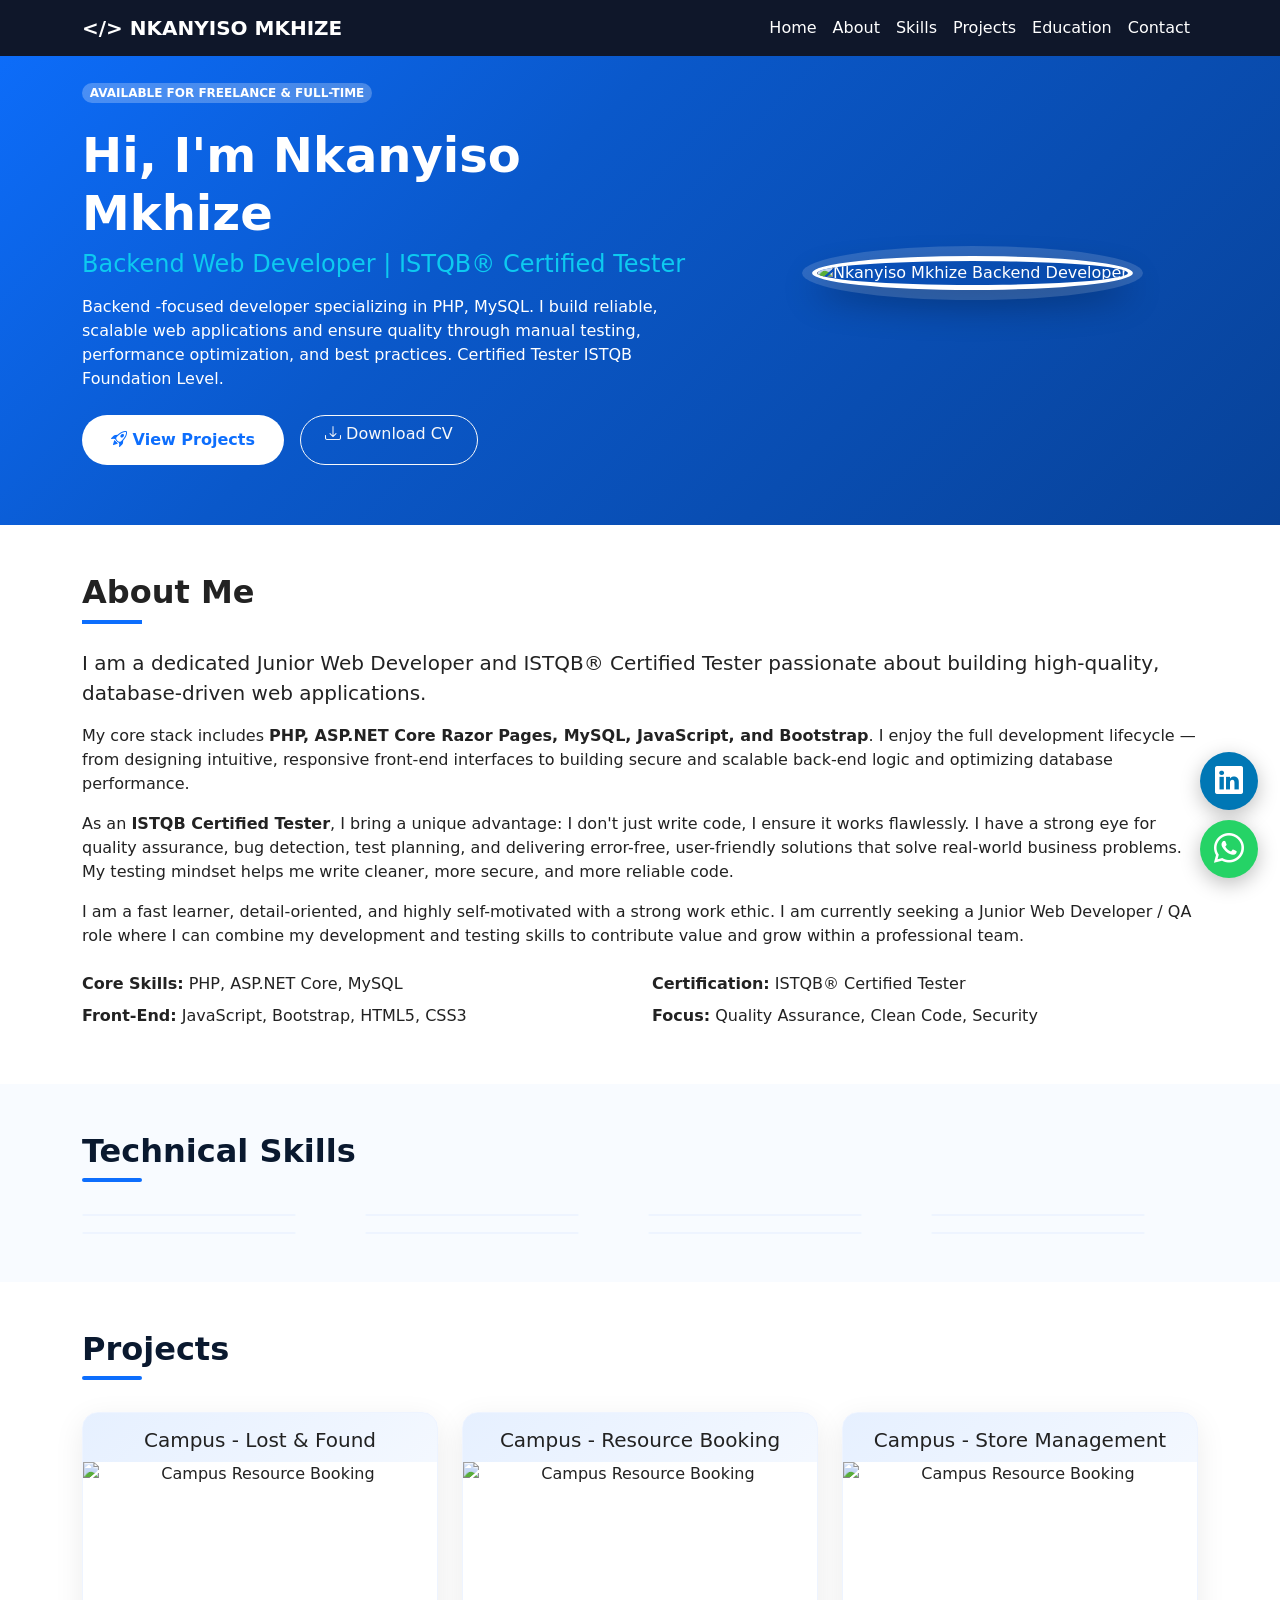
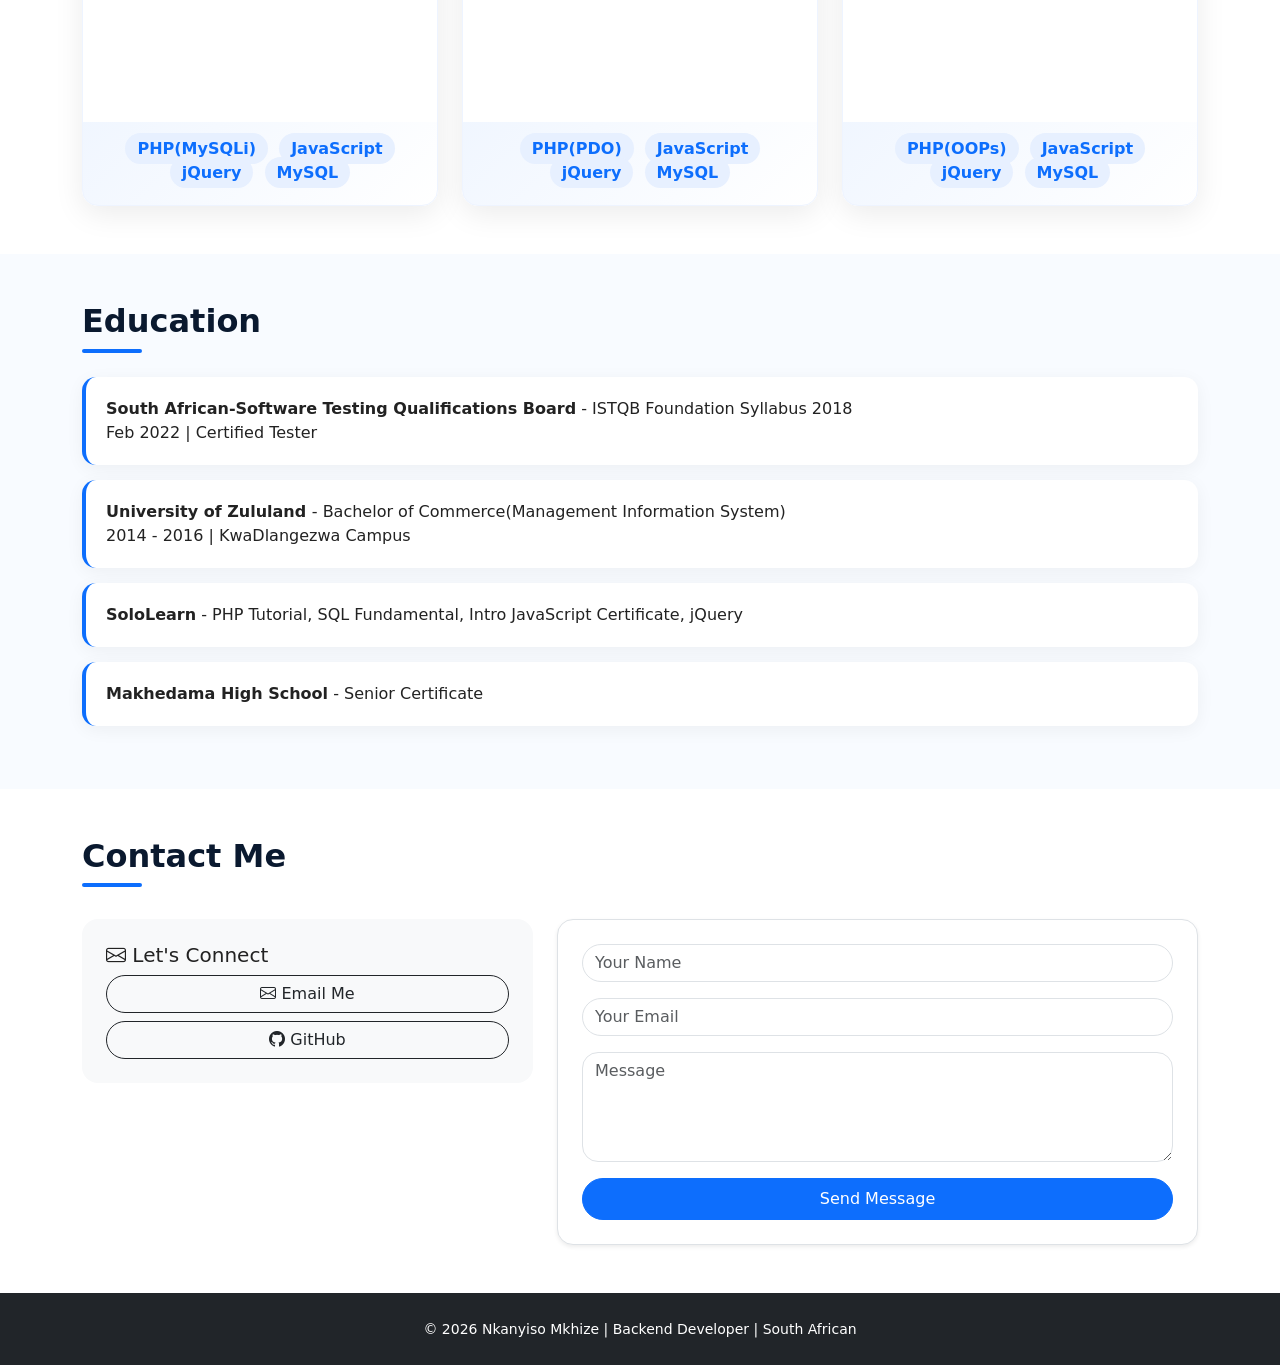
==== index.html @ 75a5d4d2 "Update index.html" ====
<!DOCTYPE html>
<html lang="en">
<head>
  <meta charset="UTF-8">
  <meta name="viewport" content="width=device-width, initial-scale=1.0">
  <meta name="description" content="Nkanyiso Mkhize - Backend Developer PHP, MySQL, ASP.NET Core & ISTQB Certified Tester based in South Africa. I build secure, tested web apps.">
  <link href="https://cdn.jsdelivr.net/npm/bootstrap@5.3.3/dist/css/bootstrap.min.css" rel="stylesheet">
  <link rel="stylesheet" href="https://cdn.jsdelivr.net/npm/bootstrap-icons@1.11.3/font/bootstrap-icons.css">
  <link href="assets/css/style_index.css" rel="stylesheet">
</head>
<body>
	<!-- Google tag (gtag.js) --> <script async src="https://www.googletagmanager.com/gtag/js?id=G-KK8BMJY1P8"></script> <script> window.dataLayer = window.dataLayer || []; function gtag(){dataLayer.push(arguments);} gtag('js', new Date()); gtag('config', 'G-KK8BMJY1P8'); </script>

<nav class="navbar navbar-expand-lg navbar-dark fixed-top" style="background:#0f172a;">
  <div class="container">
    <a class="navbar-brand fw-bold" href="#">&lt;/&gt; NKANYISO MKHIZE</a>
   
    <!-- THIS BUTTON WAS MISSING -->
    <button class="navbar-toggler" type="button" data-bs-toggle="collapse" data-bs-target="#navbarNav">
      <span class="navbar-toggler-icon"></span>
    </button>

    <div class="collapse navbar-collapse" id="navbarNav">
      <ul class="navbar-nav ms-auto">
        <li class="nav-item"><a class="nav-link text-white" href="#">Home</a></li>
        <li class="nav-item"><a class="nav-link text-white" href="#about">About</a></li>
        <li class="nav-item"><a class="nav-link text-white" href="#skills">Skills</a></li>
        <li class="nav-item"><a class="nav-link text-white" href="#projects">Projects</a></li>
        <li class="nav-item"><a class="nav-link text-white" href="#education">Education</a></li>
        <li class="nav-item"><a class="nav-link text-white" href="#contact">Contact</a></li>
      </ul>
    </div>
  </div>
</nav>

<section class="hero">
  <div class="container">
    <div class="row align-items-center">
      <div class="col-lg-7">
        <span class="badge bg-white bg-opacity-25 rounded-pill mb-3">  AVAILABLE FOR FREELANCE & FULL-TIME</span>
        <h1 class="fw-bold display-5 mt-2">Hi, I'm Nkanyiso Mkhize</h1>
        <h4 class="text-info fw-light">Backend Web Developer | ISTQB® Certified Tester</h4>
        	<p class="mt-3">
		Backend -focused developer specializing in PHP, MySQL. I build reliable, scalable web applications and ensure quality through manual testing, 
		performance optimization, and best practices. Certified Tester ISTQB Foundation Level.
		</p>
        <div class="mt-4 d-flex gap-3">
          <a href="#projects" class="btn btn-white"><i class="bi bi-rocket-takeoff"></i> View Projects</a>
          <a href="assets/uploads/Curriculum Vitae of Mkhize Nkanyiso.pdf" target="_blank" class="btn btn-outline-light rounded-pill px-4" download>
		  <i class="bi bi-download"></i> Download CV</a>
        </div>
      </div>
      <div class="col-lg-5 text-center mt-5 mt-lg-0">
        <img src="assets/image/Nkanyiso_M.png" class="hero-img" alt="Nkanyiso Mkhize Backend Developer">
      </div>
    </div>
  </div>
</section>

<section id="about" class="py-5 bg-white">
  <div class="container">
    <h2 class="fw-bold">About Me</h2>
    <div class="blue-line mb-4" style="width:60px; height:4px; background:#0d6efd;"></div>

    <p class="lead">
      I am a dedicated Junior Web Developer and ISTQB® Certified Tester passionate about building high-quality, database-driven web applications.
    </p>

    <p>
      My core stack includes <strong>PHP, ASP.NET Core Razor Pages, MySQL, JavaScript, and Bootstrap</strong>.
      I enjoy the full development lifecycle — from designing intuitive, responsive front-end interfaces to building
      secure and scalable back-end logic and optimizing database performance.
    </p>

    <p>
      As an <strong>ISTQB Certified Tester</strong>, I bring a unique advantage: I don't just write code, I ensure it works flawlessly.
      I have a strong eye for quality assurance, bug detection, test planning, and delivering error-free, user-friendly solutions
      that solve real-world business problems. My testing mindset helps me write cleaner, more secure, and more reliable code.
    </p>

    <p>
      I am a fast learner, detail-oriented, and highly self-motivated with a strong work ethic. I am currently seeking a
      Junior Web Developer / QA role where I can combine my development and testing skills to contribute value and grow
      within a professional team.
    </p>

    <div class="row mt-4">
      <div class="col-md-6 mb-2"><strong>Core Skills:</strong> PHP, ASP.NET Core, MySQL</div>
      <div class="col-md-6 mb-2"><strong>Certification:</strong> ISTQB® Certified Tester</div>
      <div class="col-md-6 mb-2"><strong>Front-End:</strong> JavaScript, Bootstrap, HTML5, CSS3</div>
      <div class="col-md-6 mb-2"><strong>Focus:</strong> Quality Assurance, Clean Code, Security</div>
    </div>
  </div>
</section>

<section id="skills" class="py-5">
	<div class="container">
		<h3 class="section-title">Technical Skills</h3>
			<div class="row g-3 mt-3">

				<div class="col-6 col-md-3">
					<div class="skill-card">
						<img src="assets/image/skills_set_1.jpg" alt="">
					</div>
				</div>
				<div class="col-6 col-md-3">
					<div class="skill-card">
						<img src="assets/image/skills_set_2.jpg" alt="">
					</div>
				</div>
				<div class="col-6 col-md-3">
					<div class="skill-card">
						<img src="assets/image/skills_set_3.jpg" alt="">
					</div>
				</div>
				<div class="col-6 col-md-3">
					<div class="skill-card">
						<img src="assets/image/skills_set_4.jpg" alt="">
					</div>
				</div>
				<div class="col-6 col-md-3">
					<div class="skill-card">
						<img src="assets/image/skills_set_5.jpg" alt="">
					</div>
				</div>
				<div class="col-6 col-md-3">
					<div class="skill-card">
						<img src="assets/image/skills_set_6.jpg" alt="">
					</div>
				</div>
				<div class="col-6 col-md-3">
					<div class="skill-card">
						<img src="assets/image/skills_set_7.jpg" alt="">
					</div>
				</div>
				<div class="col-6 col-md-3">
					<div class="skill-card">
						<img src="assets/image/skills_set_8.jpg" alt="">
					</div>
				</div>
			</div>
	</div>
</section>

<section id="projects" class="py-5 bg-white">
<div class="container">
	<h3 class="section-title">Projects</h3>

	<div class="row g-4 mt-2">

	<div class="col-md-4">
	  <div class="project-card">
		<h5>Campus - Lost & Found</h5>
		<div class="flip-box">
		  <div class="flip-inner">
			<div class="flip-front">
			  <img src="assets/uploads/lost_found.png" alt="Campus Resource Booking" class="project-img">
			</div>
			<div class="flip-back">
			  <p class="small mb-3">Secure system to manage lost ID Cards, Certificates & Drivers License. Features: Report L&F, Collect verification </p>
			  <div class="d-flex gap-2">
				<a href="https://lostandfound.byethost4.com/" target="_blank" class="btn btn-light btn-sm">Live Demo</a>
				<a href="https://github.com/nkanyisom20/lostandfound" target="_blank" class="btn btn-outline-light btn-sm">GitHub</a>
			  </div>
			</div>
		  </div>
		</div>
		<span class="badge-tech">PHP(MySQLi)</span>
		<span class="badge-tech">JavaScript</span>
		<span class="badge-tech">jQuery</span>
		<span class="badge-tech">MySQL</span>
	  </div>
	</div>

	<div class="col-md-4">
	  <div class="project-card">
		<h5>Campus - Resource Booking</h5>
		<div class="flip-box">
		  <div class="flip-inner">
			<div class="flip-front">
			  <img src="assets/uploads/int_com_res_book.png" alt="Campus Resource Booking" class="project-img">
			</div>
			<div class="flip-back">
			  <p class="small mb-3">Rooms, Equipment, Sports Grounds - Availability check + Booking approval</p>
			  <div class="d-flex gap-2">
				<a href="https://booksystem.byethost11.com/" target="_blank" class="btn btn-light btn-sm">Live Demo</a>
				<a href="https://github.com/nkanyisom20/internal_resources_booking" target="_blank" class="btn btn-outline-light btn-sm">GitHub</a>
			  </div>
			</div>
		  </div>
		</div>
		<span class="badge-tech">PHP(PDO)</span>
		<span class="badge-tech">JavaScript</span>
		<span class="badge-tech">jQuery</span>
		<span class="badge-tech">MySQL</span>
	  </div>
	</div>
	
	<div class="col-md-4">
	  <div class="project-card">
		<h5>Campus - Store Management</h5>
		<div class="flip-box">
		  <div class="flip-inner">
			<div class="flip-front">
			  <img src="assets/uploads/store_management.png" alt="Campus Resource Booking" class="project-img">
			</div>
			<div class="flip-back">
			  <p class="small mb-3">Inventory tracking: Stock-in, Stock-out, Low stock alerts, Supplier management.</p>
			  <div class="d-flex gap-2">
				<a href="http://storemanagement.byethost7.com/" target="_blank" class="btn btn-light btn-sm">Live Demo</a>
				<a href="https://github.com/nkanyisom20/store_management" target="_blank" class="btn btn-outline-light btn-sm">GitHub</a>
			  </div>
			</div>
		  </div>
		</div>
		<span class="badge-tech">PHP(OOPs)</span>
		<span class="badge-tech">JavaScript</span>
		<span class="badge-tech">jQuery</span>
		<span class="badge-tech">MySQL</span>
	  </div>
	</div>
	
</div>
</div>
</section>

<section id="education" class="py-5">
	<div class="container">
		<h3 class="section-title">Education</h3>
		<div class="mt-4 col-lg-12">
			<div class="timeline-card">
				<strong>South African-Software Testing Qualifications Board</strong> - ISTQB Foundation Syllabus 2018 <br> Feb 2022 | Certified Tester
			</div>
			<div class="timeline-card">
				<strong>University of Zululand </strong> - Bachelor of Commerce(Management Information System)<br>2014 - 2016 | KwaDlangezwa Campus
			</div>
			<div class="timeline-card">
				<strong>SoloLearn</strong> - PHP Tutorial, SQL Fundamental, Intro JavaScript Certificate, jQuery
			</div>
			<div class="timeline-card">
				<strong>Makhedama High School</strong> - Senior Certificate
			</div>
		</div>
	</div>
</section>

<section id="contact" class="py-5 bg-white">
<div class="container">
	<h3 class="section-title">Contact Me</h3>
	<div class="row g-4 mt-2">

		<div class="col-md-5">
			<div class="p-4 bg-light rounded-4"><h5>
				<i class="bi bi-envelope"></i> Let's Connect</h5>
				<a href="mailto:mnkanyiso30@gmail.com" class="btn btn-outline-dark w-100 rounded-pill"><i class="bi bi-envelope"></i> Email Me</a>
				<a href="https://github.com/nkanyisom20" target="_blank" class="btn btn-outline-dark w-100 rounded-pill mt-2"><i class="bi bi-github"></i> GitHub</a>
			</div>
		</div>

		<div class="col-md-7">
			<form class="p-4 border rounded-4 shadow-sm bg-white" action="https://formsubmit.co/mnkanyiso30@gmail.com" method="POST">

				<input type="text" name="name" class="form-control rounded-pill mb-3" placeholder="Your Name">

				<input type="email" name="email" class="form-control rounded-pill mb-3" placeholder="Your Email">

				<textarea name="message" class="form-control rounded-4 mb-3" rows="4" placeholder="Message"></textarea>
				
				<!-- stops spam -->
  				<input type="hidden" name="_captcha" value="false">

  				<!-- email subject -->
  				<input type="hidden" name="_subject" value="New portfolio message from Nkanyiso.dev">

  				<!-- redirect after send - create a thanks.html page -->
				<input type="hidden" name="_next" value="https://nkanyisom20.github.io/portfolio/thanks.html">

				<button type="submit" class="btn btn-primary w-100 rounded-pill py-2">Send Message</button>
			</form>
		</div>
	</div>	
</div>
</section>

<footer class="py-4 bg-dark text-white text-center">
	<small>  © 2026 Nkanyiso Mkhize | Backend Developer | South African</small>
</footer>

<!-- FLOATING BUTTONS - EDIT YOUR LINKS HERE -->

<a href="https://www.linkedin.com/in/nkanyiso-mkhize-16a75430a/" target="_blank" class="float-btn li-float" title="My LinkedIn">
  <i class="bi bi-linkedin"></i>
</a>

<a href="https://wa.me/+27718407522?text=Hi%20Nkanyiso%20-%20I%20saw%20your%20portfolio!" target="_blank" class="float-btn wa-float" title="Chat on WhatsApp">
  <i class="bi bi-whatsapp"></i>
</a>
<script>
  document.querySelectorAll('.nav-link').forEach(link => {
    link.addEventListener('click', () => {
      const navbarCollapse = document.getElementById('navbarNav');
      const bsCollapse = new bootstrap.Collapse(navbarCollapse, {toggle: false});
      bsCollapse.hide();
    });
  });
</script>
<script src="https://cdn.jsdelivr.net/npm/bootstrap@5.3.3/dist/js/bootstrap.bundle.min.js" integrity="sha384-YvpcrYf0tY3lHB60NNkmXc5s9fDVZLESaAA55NDzOxhy9GkcIdslK1eN7N6jIeHz" crossorigin="anonymous"></script>
</body>
</html>
---- assets/css/style_index.css ----
:root{
 --blue:#0d6efd;
 --dark:#0a192f;
}
body{
 font-family:'Segoe UI',system-ui,sans-serif;background:#f8fbff;color:#222;scroll-behavior:smooth;
}

.navbar{
 background:#0a192f;
}

.hero{
 background:linear-gradient(135deg,#0d6efd 0%,#0a58ca 40%,#084298 100%);
 color:#fff;
 padding:80px 0 60px;
}

.hero-img{
 width:260px;
 height:260px;
 object-fit:cover;
 border:5px solid #fff;
 border-radius:50%;
 box-shadow:0 0 0 10px rgba(255,255,255,.15),0 15px 35px rgba(0,0,0,.3);
}

.btn-white{
 background:#fff;
 color:var(--blue);
 font-weight:700;
 border-radius:30px;
 padding:12px 28px;
}

.section-title{
 font-weight:800;
 color:var(--dark);
 position:relative;
 padding-bottom:12px;
 font-size:2rem;
}

.section-title:after{
 content:'';
 position:absolute;
 left:0;
 bottom:0;
 width:60px;
 height:4px;
 background:var(--blue);
 border-radius:2px;
}


/* Remove double card effect */
.skill-card{
  padding:0 !important; /* remove padding around picture */
  overflow:hidden;
  background:transparent !important;
  border:none !important;
  box-shadow:none !important;
}

.skill-card img{
  width:80% !important;
  height:auto !important;
  display:block;
  border-radius:14px;
  box-shadow:0 4px 18px rgba(13,110,253,.07);
  border:1px solid #eef4ff;
}

.skill-card:hover img{
  transform:translateY(-6px);
  transition:.25s;
}

.project-card{
  background: linear-gradient(135deg, #e6f0ff 0%, #ffffff 100%);
  border-radius:16px;
  box-shadow:0 8px 30px rgba(0,0,0,.08);
  padding:0 20px 20px 20px;
  border:1px solid #eef4ff;
  overflow:hidden;
  text-align:center; /* centers title and badges */
}
.flip-box{
  width:calc(100% + 40px);
  height:260px; /* a bit taller */
  margin:0 -20px 15px -20px;
  perspective:1000px;
  background:#f8f9fa;
}
.flip-inner{
  position:relative;
  width:100%;
  height:100%;
  transition:transform 0.6s;
  transform-style:preserve-3d;
}
.flip-box:hover .flip-inner{ transform:rotateY(180deg); }
.flip-front,.flip-back{
  position:absolute;
  width:100%; height:100%;
  backface-visibility:hidden;
}
.flip-front{
  background:#fff;
  display:flex;
  align-items:center;
  justify-content:center;
}
.project-img{
  width:100%;
  height:100%;
  object-fit:contain; /* NOT cut - shows full table */
  object-position:center;
}
.flip-back{
  background:#0d6efd; color:#fff;
  transform:rotateY(180deg);
  display:flex; flex-direction:column;
  align-items:center; justify-content:center;
}
.project-card h5{
  text-align:center;
  margin:15px 0 10px 0;
}

.badge-tech{
 background:#e7f0ff;
 color:var(--blue);
 font-weight:600;
 margin:3px;
 border-radius:20px;
 padding:6px 12px;
}

.timeline-card{
 background:#fff;
 border-radius:14px;
 padding:20px;
 box-shadow:0 4px 18px rgba(0,0,0,.05);
 border-left:4px solid var(--blue);margin-bottom:15px;
}

.float-btn{
 position:fixed;
 right:22px;
 width:58px;
 height:58px;
 border-radius:50%;
 text-align:center;
 line-height:58px;
 font-size:28px;
 color:#fff;
 box-shadow:0 6px 20px rgba(0,0,0,.25);
 z-index:999;
 text-decoration:none;transition:.2s;
 }

.float-btn:hover{
 transform:scale(1.1);
 color:#fff;
 }

.wa-float{
 bottom:22px;
 background:#25D366;
 animation:pulse 2s infinite;font-size:30px;
 }

.li-float{
 bottom:90px;
 background:#0077B5;
 }

@keyframes pulse{
 0%{transform:scale(1)}50%{transform:scale(1.1)}100%{transform:scale(1)}
 }
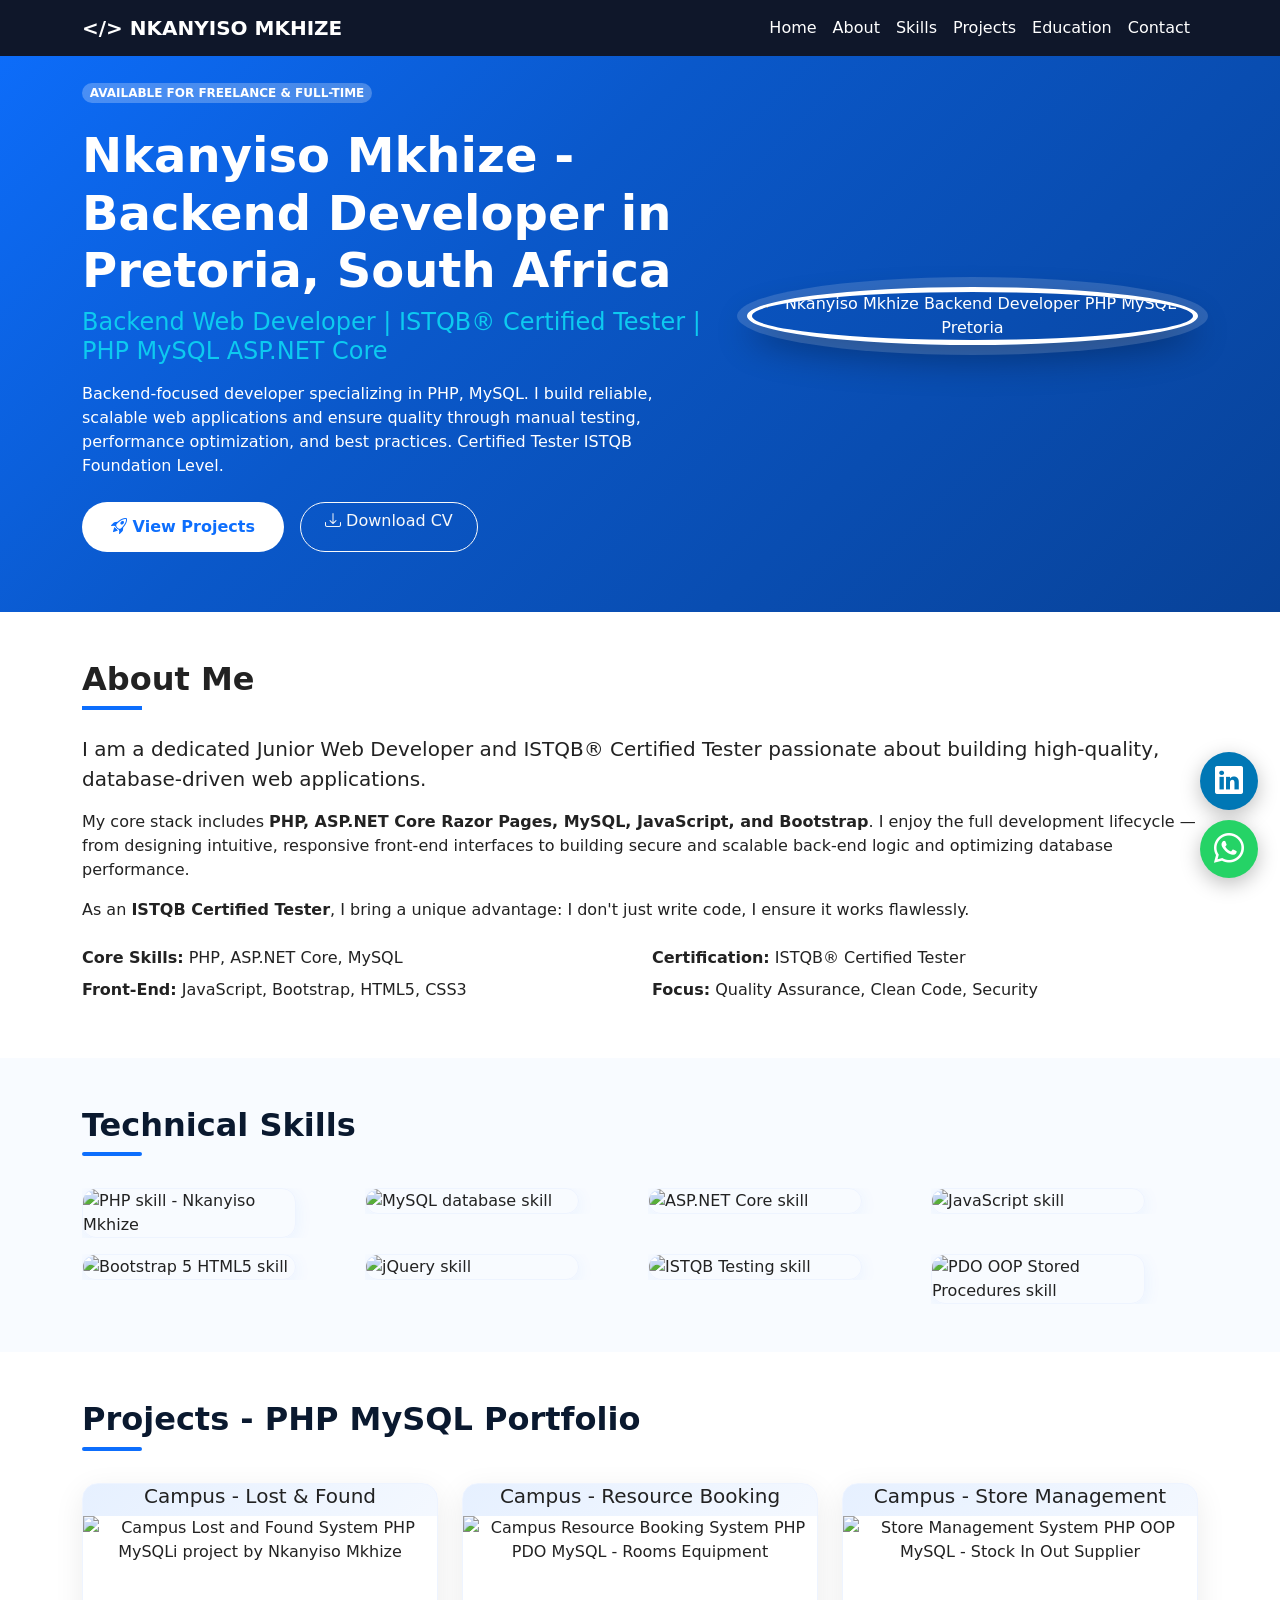
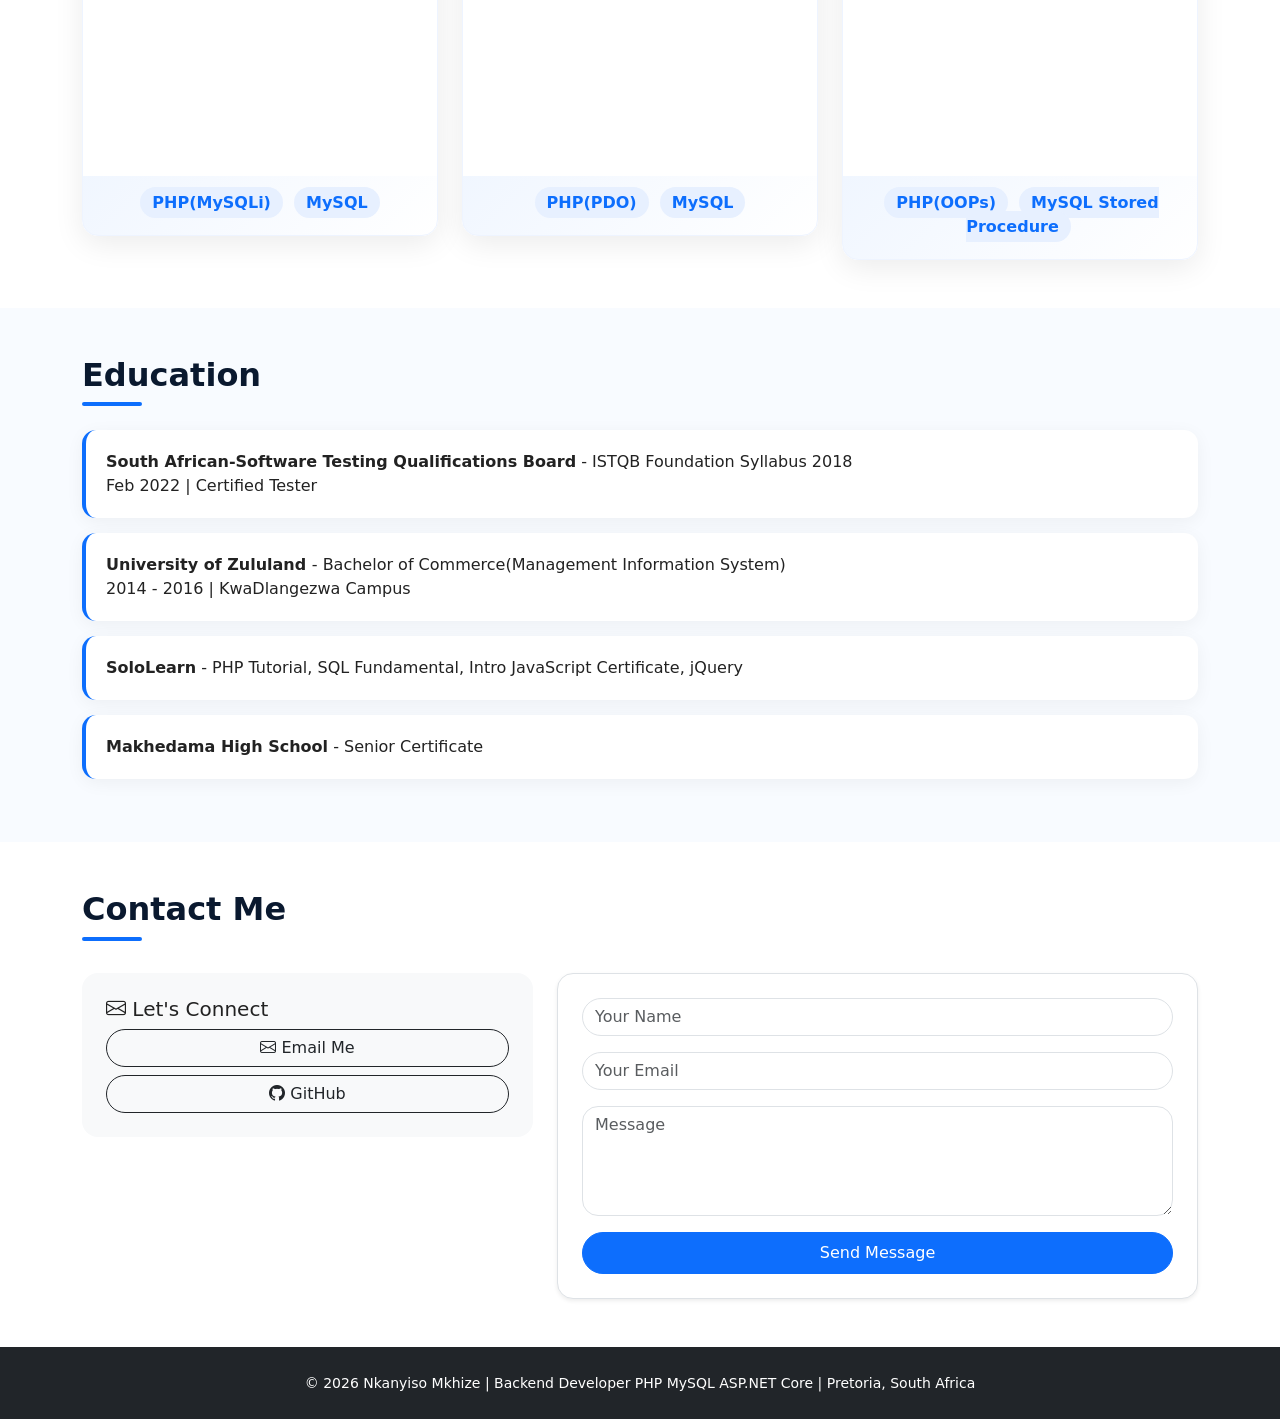
==== commit 45b4ca21: "Update index.html" ====
--- a/index.html
+++ b/index.html
@@ -3,23 +3,50 @@
 <head>
   <meta charset="UTF-8">
   <meta name="viewport" content="width=device-width, initial-scale=1.0">
-  <meta name="description" content="Nkanyiso Mkhize - Backend Developer PHP, MySQL, ASP.NET Core & ISTQB Certified Tester based in South Africa. I build secure, tested web apps.">
+  <title>Nkanyiso Mkhize | Backend Developer PHP MySQL ASP.NET Core ISTQB Pretoria</title>
+  <meta name="description" content="Nkanyiso Mkhize - Backend Developer PHP, MySQL, ASP.NET Core & ISTQB Certified Tester in Pretoria, South Africa. I build secure, tested web apps with OOP, Stored Procedures & Bootstrap 5.">
+  <meta name="keywords" content="Nkanyiso Mkhize, Backend Developer Pretoria, PHP Developer South Africa, MySQL, ASP.NET Core, ISTQB Certified Tester">
+  <meta name="author" content="Nkanyiso Mkhize">
+  <link rel="canonical" href="https://nkanyisomkhize.com/">
+
+  <!-- Google tag (gtag.js) -->
+  <script async src="https://www.googletagmanager.com/gtag/js?id=G-KK8BMJY1P8"></script>
+  <script> window.dataLayer = window.dataLayer || []; function gtag(){dataLayer.push(arguments);} gtag('js', new Date()); gtag('config', 'G-KK8BMJY1P8'); </script>
+
+  <meta property="og:title" content="Nkanyiso Mkhize | Backend Developer PHP MySQL ASP.NET Core">
+  <meta property="og:description" content="Backend Developer & ISTQB Certified Tester. Portfolio: Shop Management System, Lost & Found, Resource Booking.">
+  <meta property="og:type" content="website">
+  <meta property="og:url" content="https://nkanyisomkhize.com/">
+  <meta property="og:image" content="https://nkanyisomkhize.com/assets/image/Nkanyiso_M.png">
+
+  <meta name="twitter:card" content="summary_large_image">
+  <meta name="twitter:title" content="Nkanyiso Mkhize | Backend Developer">
+
   <link href="https://cdn.jsdelivr.net/npm/bootstrap@5.3.3/dist/css/bootstrap.min.css" rel="stylesheet">
   <link rel="stylesheet" href="https://cdn.jsdelivr.net/npm/bootstrap-icons@1.11.3/font/bootstrap-icons.css">
   <link href="assets/css/style_index.css" rel="stylesheet">
+
+  <script type="application/ld+json">
+  {
+    "@context": "https://schema.org",
+    "@type": "Person",
+    "name": "Nkanyiso Mkhize",
+    "jobTitle": "Backend Developer",
+    "address": {"@type": "PostalAddress", "addressLocality": "Pretoria", "addressCountry": "ZA"},
+    "knowsAbout": ["PHP", "MySQL", "ASP.NET Core", "ISTQB", "Stored Procedures", "OOP", "Bootstrap 5"],
+    "url": "https://nkanyisomkhize.com/",
+    "sameAs": ["https://github.com/nkanyisom20", "https://www.linkedin.com/in/nkanyiso-mkhize-16a75430a/"]
+  }
+  </script>
 </head>
 <body>
-	<!-- Google tag (gtag.js) --> <script async src="https://www.googletagmanager.com/gtag/js?id=G-KK8BMJY1P8"></script> <script> window.dataLayer = window.dataLayer || []; function gtag(){dataLayer.push(arguments);} gtag('js', new Date()); gtag('config', 'G-KK8BMJY1P8'); </script>
 
 <nav class="navbar navbar-expand-lg navbar-dark fixed-top" style="background:#0f172a;">
   <div class="container">
     <a class="navbar-brand fw-bold" href="#">&lt;/&gt; NKANYISO MKHIZE</a>
-   
-    <!-- THIS BUTTON WAS MISSING -->
     <button class="navbar-toggler" type="button" data-bs-toggle="collapse" data-bs-target="#navbarNav">
       <span class="navbar-toggler-icon"></span>
     </button>
-
     <div class="collapse navbar-collapse" id="navbarNav">
       <ul class="navbar-nav ms-auto">
         <li class="nav-item"><a class="nav-link text-white" href="#">Home</a></li>
@@ -37,21 +64,20 @@
   <div class="container">
     <div class="row align-items-center">
       <div class="col-lg-7">
-        <span class="badge bg-white bg-opacity-25 rounded-pill mb-3">  AVAILABLE FOR FREELANCE & FULL-TIME</span>
-        <h1 class="fw-bold display-5 mt-2">Hi, I'm Nkanyiso Mkhize</h1>
-        <h4 class="text-info fw-light">Backend Web Developer | ISTQB® Certified Tester</h4>
-        	<p class="mt-3">
-		Backend -focused developer specializing in PHP, MySQL. I build reliable, scalable web applications and ensure quality through manual testing, 
-		performance optimization, and best practices. Certified Tester ISTQB Foundation Level.
-		</p>
+        <span class="badge bg-white bg-opacity-25 rounded-pill mb-3">AVAILABLE FOR FREELANCE & FULL-TIME</span>
+        <h1 class="fw-bold display-5 mt-2">Nkanyiso Mkhize - Backend Developer in Pretoria, South Africa</h1>
+        <h2 class="text-info fw-light h4">Backend Web Developer | ISTQB® Certified Tester | PHP MySQL ASP.NET Core</h2>
+        <p class="mt-3">
+          Backend-focused developer specializing in PHP, MySQL. I build reliable, scalable web applications and ensure quality through manual testing, performance optimization, and best practices. Certified Tester ISTQB Foundation Level.
+        </p>
         <div class="mt-4 d-flex gap-3">
           <a href="#projects" class="btn btn-white"><i class="bi bi-rocket-takeoff"></i> View Projects</a>
           <a href="assets/uploads/Curriculum Vitae of Mkhize Nkanyiso.pdf" target="_blank" class="btn btn-outline-light rounded-pill px-4" download>
-		  <i class="bi bi-download"></i> Download CV</a>
+          <i class="bi bi-download"></i> Download CV</a>
         </div>
       </div>
       <div class="col-lg-5 text-center mt-5 mt-lg-0">
-        <img src="assets/image/Nkanyiso_M.png" class="hero-img" alt="Nkanyiso Mkhize Backend Developer">
+        <img src="assets/image/Nkanyiso_M.png" class="hero-img" alt="Nkanyiso Mkhize Backend Developer PHP MySQL Pretoria" width="400" height="400" fetchpriority="high">
       </div>
     </div>
   </div>
@@ -61,29 +87,9 @@
   <div class="container">
     <h2 class="fw-bold">About Me</h2>
     <div class="blue-line mb-4" style="width:60px; height:4px; background:#0d6efd;"></div>
-
-    <p class="lead">
-      I am a dedicated Junior Web Developer and ISTQB® Certified Tester passionate about building high-quality, database-driven web applications.
-    </p>
-
-    <p>
-      My core stack includes <strong>PHP, ASP.NET Core Razor Pages, MySQL, JavaScript, and Bootstrap</strong>.
-      I enjoy the full development lifecycle — from designing intuitive, responsive front-end interfaces to building
-      secure and scalable back-end logic and optimizing database performance.
-    </p>
-
-    <p>
-      As an <strong>ISTQB Certified Tester</strong>, I bring a unique advantage: I don't just write code, I ensure it works flawlessly.
-      I have a strong eye for quality assurance, bug detection, test planning, and delivering error-free, user-friendly solutions
-      that solve real-world business problems. My testing mindset helps me write cleaner, more secure, and more reliable code.
-    </p>
-
-    <p>
-      I am a fast learner, detail-oriented, and highly self-motivated with a strong work ethic. I am currently seeking a
-      Junior Web Developer / QA role where I can combine my development and testing skills to contribute value and grow
-      within a professional team.
-    </p>
-
+    <p class="lead">I am a dedicated Junior Web Developer and ISTQB® Certified Tester passionate about building high-quality, database-driven web applications.</p>
+    <p>My core stack includes <strong>PHP, ASP.NET Core Razor Pages, MySQL, JavaScript, and Bootstrap</strong>. I enjoy the full development lifecycle — from designing intuitive, responsive front-end interfaces to building secure and scalable back-end logic and optimizing database performance.</p>
+    <p>As an <strong>ISTQB Certified Tester</strong>, I bring a unique advantage: I don't just write code, I ensure it works flawlessly.</p>
     <div class="row mt-4">
       <div class="col-md-6 mb-2"><strong>Core Skills:</strong> PHP, ASP.NET Core, MySQL</div>
       <div class="col-md-6 mb-2"><strong>Certification:</strong> ISTQB® Certified Tester</div>
@@ -94,207 +100,133 @@
 </section>
 
 <section id="skills" class="py-5">
-	<div class="container">
-		<h3 class="section-title">Technical Skills</h3>
-			<div class="row g-3 mt-3">
-
-				<div class="col-6 col-md-3">
-					<div class="skill-card">
-						<img src="assets/image/skills_set_1.jpg" alt="">
-					</div>
-				</div>
-				<div class="col-6 col-md-3">
-					<div class="skill-card">
-						<img src="assets/image/skills_set_2.jpg" alt="">
-					</div>
-				</div>
-				<div class="col-6 col-md-3">
-					<div class="skill-card">
-						<img src="assets/image/skills_set_3.jpg" alt="">
-					</div>
-				</div>
-				<div class="col-6 col-md-3">
-					<div class="skill-card">
-						<img src="assets/image/skills_set_4.jpg" alt="">
-					</div>
-				</div>
-				<div class="col-6 col-md-3">
-					<div class="skill-card">
-						<img src="assets/image/skills_set_5.jpg" alt="">
-					</div>
-				</div>
-				<div class="col-6 col-md-3">
-					<div class="skill-card">
-						<img src="assets/image/skills_set_6.jpg" alt="">
-					</div>
-				</div>
-				<div class="col-6 col-md-3">
-					<div class="skill-card">
-						<img src="assets/image/skills_set_7.jpg" alt="">
-					</div>
-				</div>
-				<div class="col-6 col-md-3">
-					<div class="skill-card">
-						<img src="assets/image/skills_set_8.jpg" alt="">
-					</div>
-				</div>
-			</div>
-	</div>
+  <div class="container">
+    <h2 class="section-title h3">Technical Skills</h2>
+    <div class="row g-3 mt-3">
+      <div class="col-6 col-md-3"><div class="skill-card"><img src="assets/image/skills_set_1.jpg" alt="PHP skill - Nkanyiso Mkhize" loading="lazy"></div></div>
+      <div class="col-6 col-md-3"><div class="skill-card"><img src="assets/image/skills_set_2.jpg" alt="MySQL database skill" loading="lazy"></div></div>
+      <div class="col-6 col-md-3"><div class="skill-card"><img src="assets/image/skills_set_3.jpg" alt="ASP.NET Core skill" loading="lazy"></div></div>
+      <div class="col-6 col-md-3"><div class="skill-card"><img src="assets/image/skills_set_4.jpg" alt="JavaScript skill" loading="lazy"></div></div>
+      <div class="col-6 col-md-3"><div class="skill-card"><img src="assets/image/skills_set_5.jpg" alt="Bootstrap 5 HTML5 skill" loading="lazy"></div></div>
+      <div class="col-6 col-md-3"><div class="skill-card"><img src="assets/image/skills_set_6.jpg" alt="jQuery skill" loading="lazy"></div></div>
+      <div class="col-6 col-md-3"><div class="skill-card"><img src="assets/image/skills_set_7.jpg" alt="ISTQB Testing skill" loading="lazy"></div></div>
+      <div class="col-6 col-md-3"><div class="skill-card"><img src="assets/image/skills_set_8.jpg" alt="PDO OOP Stored Procedures skill" loading="lazy"></div></div>
+    </div>
+  </div>
 </section>
 
 <section id="projects" class="py-5 bg-white">
 <div class="container">
-	<h3 class="section-title">Projects</h3>
-
-	<div class="row g-4 mt-2">
-
-	<div class="col-md-4">
-	  <div class="project-card">
-		<h5>Campus - Lost & Found</h5>
-		<div class="flip-box">
-		  <div class="flip-inner">
-			<div class="flip-front">
-			  <img src="assets/uploads/lost_found.png" alt="Campus Resource Booking" class="project-img">
-			</div>
-			<div class="flip-back">
-			  <p class="small mb-3">Secure system to manage lost ID Cards, Certificates & Drivers License. Features: Report L&F, Collect verification </p>
-			  <div class="d-flex gap-2">
-				<a href="https://lostandfound.byethost4.com/" target="_blank" class="btn btn-light btn-sm">Live Demo</a>
-				<a href="https://github.com/nkanyisom20/lostandfound" target="_blank" class="btn btn-outline-light btn-sm">GitHub</a>
-			  </div>
-			</div>
-		  </div>
-		</div>
-		<span class="badge-tech">PHP(MySQLi)</span>
-		<span class="badge-tech">JavaScript</span>
-		<span class="badge-tech">jQuery</span>
-		<span class="badge-tech">MySQL</span>
-	  </div>
-	</div>
-
-	<div class="col-md-4">
-	  <div class="project-card">
-		<h5>Campus - Resource Booking</h5>
-		<div class="flip-box">
-		  <div class="flip-inner">
-			<div class="flip-front">
-			  <img src="assets/uploads/int_com_res_book.png" alt="Campus Resource Booking" class="project-img">
-			</div>
-			<div class="flip-back">
-			  <p class="small mb-3">Rooms, Equipment, Sports Grounds - Availability check + Booking approval</p>
-			  <div class="d-flex gap-2">
-				<a href="https://booksystem.byethost11.com/" target="_blank" class="btn btn-light btn-sm">Live Demo</a>
-				<a href="https://github.com/nkanyisom20/internal_resources_booking" target="_blank" class="btn btn-outline-light btn-sm">GitHub</a>
-			  </div>
-			</div>
-		  </div>
-		</div>
-		<span class="badge-tech">PHP(PDO)</span>
-		<span class="badge-tech">JavaScript</span>
-		<span class="badge-tech">jQuery</span>
-		<span class="badge-tech">MySQL</span>
-	  </div>
-	</div>
-	
-	<div class="col-md-4">
-	  <div class="project-card">
-		<h5>Campus - Store Management</h5>
-		<div class="flip-box">
-		  <div class="flip-inner">
-			<div class="flip-front">
-			  <img src="assets/uploads/store_management.png" alt="Campus Resource Booking" class="project-img">
-			</div>
-			<div class="flip-back">
-			  <p class="small mb-3">Inventory tracking: Stock-in, Stock-out, Low stock alerts, Supplier management.</p>
-			  <div class="d-flex gap-2">
-				<a href="http://storemanagement.byethost7.com/" target="_blank" class="btn btn-light btn-sm">Live Demo</a>
-				<a href="https://github.com/nkanyisom20/store_management" target="_blank" class="btn btn-outline-light btn-sm">GitHub</a>
-			  </div>
-			</div>
-		  </div>
-		</div>
-		<span class="badge-tech">PHP(OOPs)</span>
-		<span class="badge-tech">JavaScript</span>
-		<span class="badge-tech">jQuery</span>
-		<span class="badge-tech">MySQL</span>
-	  </div>
-	</div>
-	
+  <h2 class="section-title h3">Projects - PHP MySQL Portfolio</h2>
+  <div class="row g-4 mt-2">
+    <div class="col-md-4">
+      <div class="project-card">
+        <h3 class="h5">Campus - Lost & Found</h3>
+        <div class="flip-box">
+          <div class="flip-inner">
+            <div class="flip-front">
+              <img src="assets/uploads/lost_found.png" alt="Campus Lost and Found System PHP MySQLi project by Nkanyiso Mkhize" class="project-img" loading="lazy" width="400" height="250">
+            </div>
+            <div class="flip-back">
+              <p class="small mb-3">Secure system to manage lost ID Cards, Certificates & Drivers License. Features: Report L&F, Collect verification </p>
+              <div class="d-flex gap-2">
+                <a href="https://lostandfound.byethost4.com/" target="_blank" class="btn btn-light btn-sm">Live Demo</a>
+                <a href="https://github.com/nkanyisom20/lostandfound" target="_blank" class="btn btn-outline-light btn-sm">GitHub</a>
+              </div>
+            </div>
+          </div>
+        </div>
+        <span class="badge-tech">PHP(MySQLi)</span> <span class="badge-tech">MySQL</span>
+      </div>
+    </div>
+    <div class="col-md-4">
+      <div class="project-card">
+        <h3 class="h5">Campus - Resource Booking</h3>
+        <div class="flip-box">
+          <div class="flip-inner">
+            <div class="flip-front">
+              <img src="assets/uploads/int_com_res_book.png" alt="Campus Resource Booking System PHP PDO MySQL - Rooms Equipment" class="project-img" loading="lazy" width="400" height="250">
+            </div>
+            <div class="flip-back">
+              <p class="small mb-3">Rooms, Equipment, Sports Grounds - Availability check + Booking approval</p>
+              <div class="d-flex gap-2">
+                <a href="https://booksystem.byethost11.com/" target="_blank" class="btn btn-light btn-sm">Live Demo</a>
+                <a href="https://github.com/nkanyisom20/internal_resources_booking" target="_blank" class="btn btn-outline-light btn-sm">GitHub</a>
+              </div>
+            </div>
+          </div>
+        </div>
+        <span class="badge-tech">PHP(PDO)</span> <span class="badge-tech">MySQL</span>
+      </div>
+    </div>
+    <div class="col-md-4">
+      <div class="project-card">
+        <h3 class="h5">Campus - Store Management</h3>
+        <div class="flip-box">
+          <div class="flip-inner">
+            <div class="flip-front">
+              <img src="assets/uploads/store_management.png" alt="Store Management System PHP OOP MySQL - Stock In Out Supplier" class="project-img" loading="lazy" width="400" height="250">
+            </div>
+            <div class="flip-back">
+              <p class="small mb-3">Inventory tracking: Stock-in, Stock-out, Low stock alerts, Supplier management. Built with OOP, Stored Procedures.</p>
+              <div class="d-flex gap-2">
+                <a href="http://storemanagement.byethost7.com/" target="_blank" class="btn btn-light btn-sm">Live Demo</a>
+                <a href="https://github.com/nkanyisom20/store_management" target="_blank" class="btn btn-outline-light btn-sm">GitHub</a>
+              </div>
+            </div>
+          </div>
+        </div>
+        <span class="badge-tech">PHP(OOPs)</span> <span class="badge-tech">MySQL Stored Procedure</span>
+      </div>
+    </div>
+  </div>
 </div>
-</div>
 </section>
 
 <section id="education" class="py-5">
-	<div class="container">
-		<h3 class="section-title">Education</h3>
-		<div class="mt-4 col-lg-12">
-			<div class="timeline-card">
-				<strong>South African-Software Testing Qualifications Board</strong> - ISTQB Foundation Syllabus 2018 <br> Feb 2022 | Certified Tester
-			</div>
-			<div class="timeline-card">
-				<strong>University of Zululand </strong> - Bachelor of Commerce(Management Information System)<br>2014 - 2016 | KwaDlangezwa Campus
-			</div>
-			<div class="timeline-card">
-				<strong>SoloLearn</strong> - PHP Tutorial, SQL Fundamental, Intro JavaScript Certificate, jQuery
-			</div>
-			<div class="timeline-card">
-				<strong>Makhedama High School</strong> - Senior Certificate
-			</div>
-		</div>
-	</div>
+  <div class="container">
+    <h2 class="section-title h3">Education</h2>
+    <div class="mt-4 col-lg-12">
+      <div class="timeline-card"><strong>South African-Software Testing Qualifications Board</strong> - ISTQB Foundation Syllabus 2018 <br> Feb 2022 | Certified Tester</div>
+      <div class="timeline-card"><strong>University of Zululand </strong> - Bachelor of Commerce(Management Information System)<br>2014 - 2016 | KwaDlangezwa Campus</div>
+      <div class="timeline-card"><strong>SoloLearn</strong> - PHP Tutorial, SQL Fundamental, Intro JavaScript Certificate, jQuery</div>
+      <div class="timeline-card"><strong>Makhedama High School</strong> - Senior Certificate</div>
+    </div>
+  </div>
 </section>
 
 <section id="contact" class="py-5 bg-white">
 <div class="container">
-	<h3 class="section-title">Contact Me</h3>
-	<div class="row g-4 mt-2">
-
-		<div class="col-md-5">
-			<div class="p-4 bg-light rounded-4"><h5>
-				<i class="bi bi-envelope"></i> Let's Connect</h5>
-				<a href="mailto:mnkanyiso30@gmail.com" class="btn btn-outline-dark w-100 rounded-pill"><i class="bi bi-envelope"></i> Email Me</a>
-				<a href="https://github.com/nkanyisom20" target="_blank" class="btn btn-outline-dark w-100 rounded-pill mt-2"><i class="bi bi-github"></i> GitHub</a>
-			</div>
-		</div>
-
-		<div class="col-md-7">
-			<form class="p-4 border rounded-4 shadow-sm bg-white" action="https://formsubmit.co/mnkanyiso30@gmail.com" method="POST">
-
-				<input type="text" name="name" class="form-control rounded-pill mb-3" placeholder="Your Name">
-
-				<input type="email" name="email" class="form-control rounded-pill mb-3" placeholder="Your Email">
-
-				<textarea name="message" class="form-control rounded-4 mb-3" rows="4" placeholder="Message"></textarea>
-				
-				<!-- stops spam -->
-  				<input type="hidden" name="_captcha" value="false">
-
-  				<!-- email subject -->
-  				<input type="hidden" name="_subject" value="New portfolio message from Nkanyiso.dev">
-
-  				<!-- redirect after send - create a thanks.html page -->
-				<input type="hidden" name="_next" value="https://nkanyisom20.github.io/portfolio/thanks.html">
-
-				<button type="submit" class="btn btn-primary w-100 rounded-pill py-2">Send Message</button>
-			</form>
-		</div>
-	</div>	
+  <h2 class="section-title h3">Contact Me</h2>
+  <div class="row g-4 mt-2">
+    <div class="col-md-5">
+      <div class="p-4 bg-light rounded-4"><h3 class="h5"><i class="bi bi-envelope"></i> Let's Connect</h3>
+        <a href="mailto:mnkanyiso30@gmail.com" class="btn btn-outline-dark w-100 rounded-pill"><i class="bi bi-envelope"></i> Email Me</a>
+        <a href="https://github.com/nkanyisom20" target="_blank" class="btn btn-outline-dark w-100 rounded-pill mt-2"><i class="bi bi-github"></i> GitHub</a>
+      </div>
+    </div>
+    <div class="col-md-7">
+      <form class="p-4 border rounded-4 shadow-sm bg-white" action="https://formsubmit.co/mnkanyiso30@gmail.com" method="POST">
+        <input type="text" name="name" class="form-control rounded-pill mb-3" placeholder="Your Name" required>
+        <input type="email" name="email" class="form-control rounded-pill mb-3" placeholder="Your Email" required>
+        <textarea name="message" class="form-control rounded-4 mb-3" rows="4" placeholder="Message" required></textarea>
+        <input type="hidden" name="_captcha" value="false">
+        <input type="hidden" name="_subject" value="New portfolio message from Nkanyiso.dev">
+        <input type="hidden" name="_next" value="https://nkanyisom20.github.io/portfolio/thanks.html">
+        <button type="submit" class="btn btn-primary w-100 rounded-pill py-2">Send Message</button>
+      </form>
+    </div>
+  </div>  
 </div>
 </section>
 
 <footer class="py-4 bg-dark text-white text-center">
-	<small>  © 2026 Nkanyiso Mkhize | Backend Developer | South African</small>
+  <small>© 2026 Nkanyiso Mkhize | Backend Developer PHP MySQL ASP.NET Core | Pretoria, South Africa</small>
 </footer>
 
-<!-- FLOATING BUTTONS - EDIT YOUR LINKS HERE -->
-
-<a href="https://www.linkedin.com/in/nkanyiso-mkhize-16a75430a/" target="_blank" class="float-btn li-float" title="My LinkedIn">
-  <i class="bi bi-linkedin"></i>
-</a>
-
-<a href="https://wa.me/+27718407522?text=Hi%20Nkanyiso%20-%20I%20saw%20your%20portfolio!" target="_blank" class="float-btn wa-float" title="Chat on WhatsApp">
-  <i class="bi bi-whatsapp"></i>
-</a>
+<a href="https://www.linkedin.com/in/nkanyiso-mkhize-16a75430a/" target="_blank" class="float-btn li-float" title="My LinkedIn"><i class="bi bi-linkedin"></i></a>
+<a href="https://wa.me/+27718407522?text=Hi%20Nkanyiso%20-%20I%20saw%20your%20portfolio!" target="_blank" class="float-btn wa-float" title="Chat on WhatsApp"><i class="bi bi-whatsapp"></i></a>
+
 <script>
   document.querySelectorAll('.nav-link').forEach(link => {
     link.addEventListener('click', () => {
@@ -304,6 +236,6 @@
     });
   });
 </script>
-<script src="https://cdn.jsdelivr.net/npm/bootstrap@5.3.3/dist/js/bootstrap.bundle.min.js" integrity="sha384-YvpcrYf0tY3lHB60NNkmXc5s9fDVZLESaAA55NDzOxhy9GkcIdslK1eN7N6jIeHz" crossorigin="anonymous"></script>
+<script src="https://cdn.jsdelivr.net/npm/bootstrap@5.3.3/dist/js/bootstrap.bundle.min.js"></script>
 </body>
 </html>
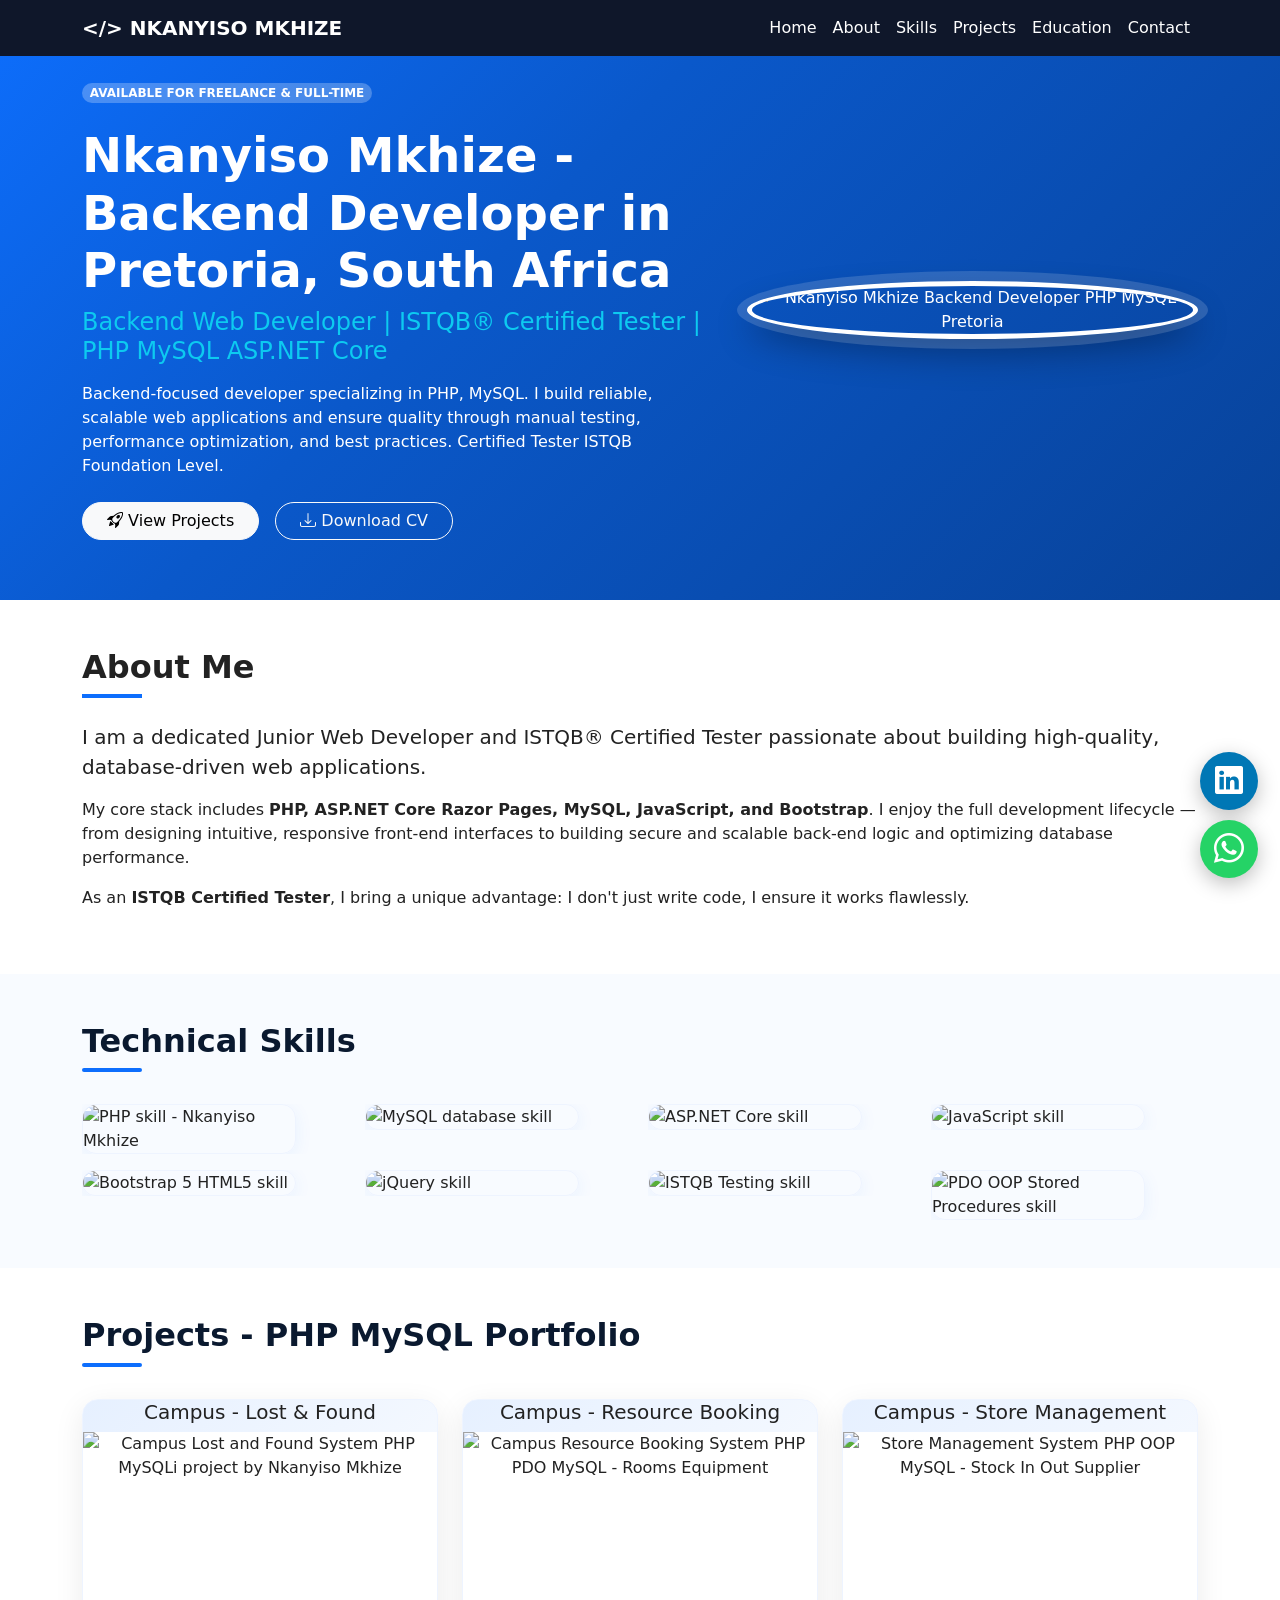
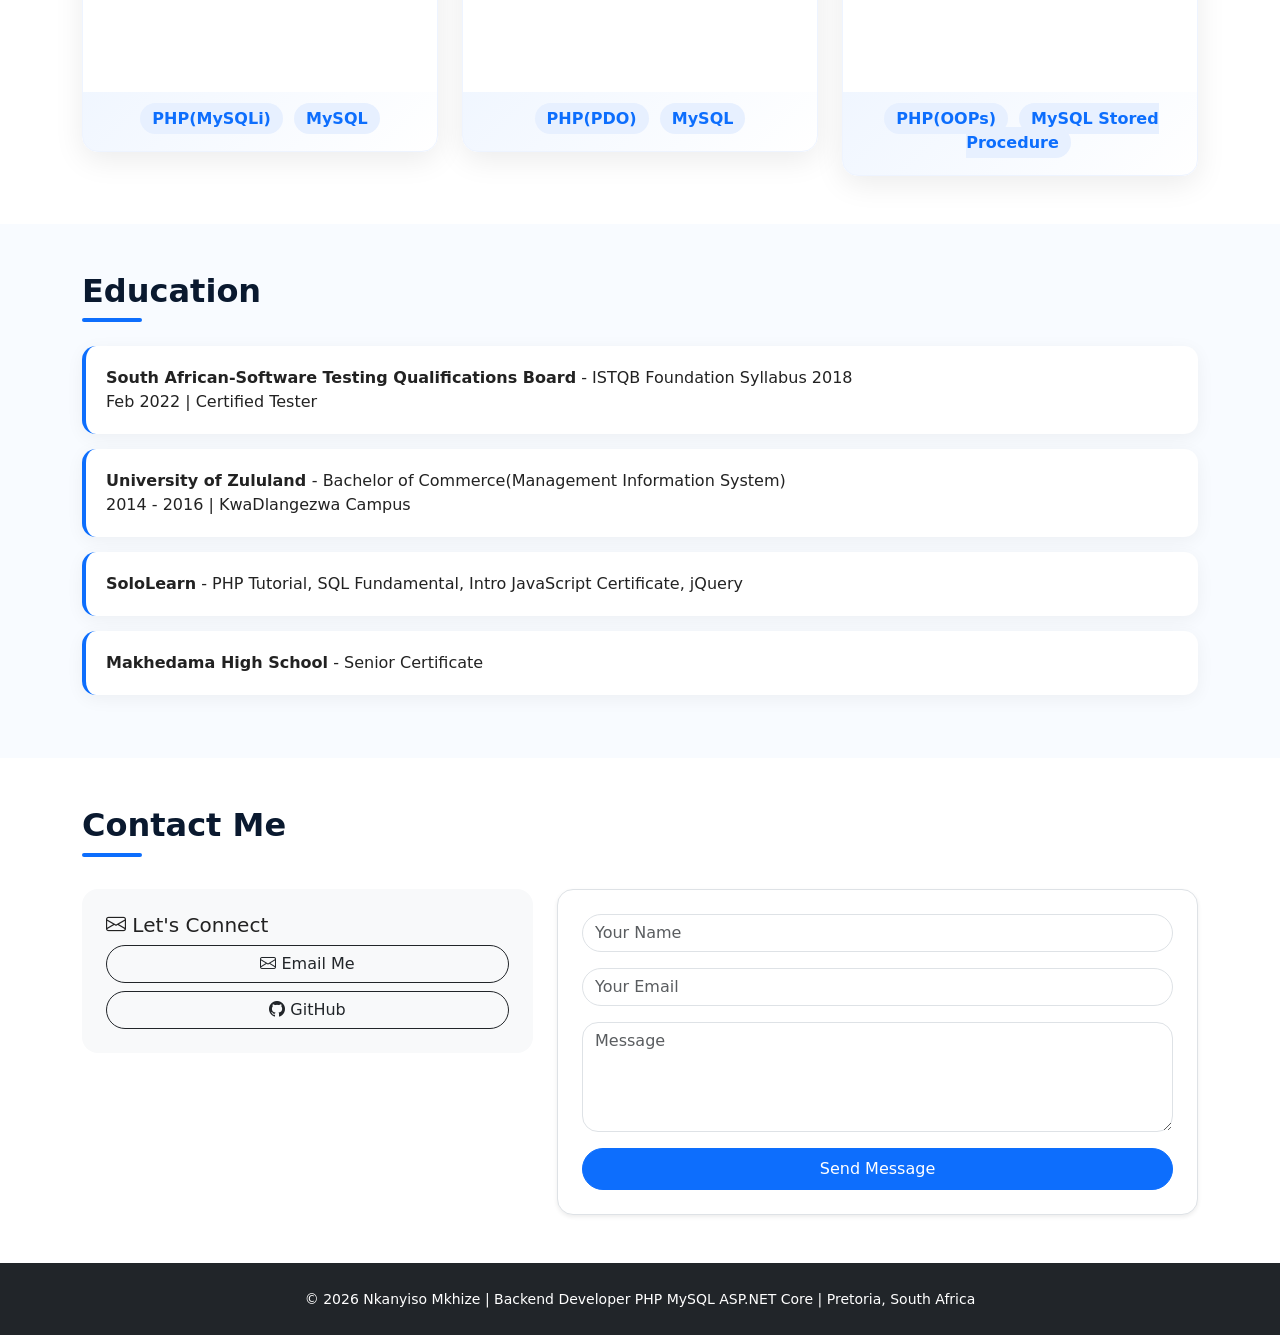
==== commit a9e918b0: "Update index.html" ====
--- a/index.html
+++ b/index.html
@@ -9,7 +9,6 @@
   <meta name="author" content="Nkanyiso Mkhize">
   <link rel="canonical" href="https://nkanyisomkhize.com/">
 
-  <!-- Google tag (gtag.js) -->
   <script async src="https://www.googletagmanager.com/gtag/js?id=G-KK8BMJY1P8"></script>
   <script> window.dataLayer = window.dataLayer || []; function gtag(){dataLayer.push(arguments);} gtag('js', new Date()); gtag('config', 'G-KK8BMJY1P8'); </script>
 
@@ -18,9 +17,7 @@
   <meta property="og:type" content="website">
   <meta property="og:url" content="https://nkanyisomkhize.com/">
   <meta property="og:image" content="https://nkanyisomkhize.com/assets/image/Nkanyiso_M.png">
-
   <meta name="twitter:card" content="summary_large_image">
-  <meta name="twitter:title" content="Nkanyiso Mkhize | Backend Developer">
 
   <link href="https://cdn.jsdelivr.net/npm/bootstrap@5.3.3/dist/css/bootstrap.min.css" rel="stylesheet">
   <link rel="stylesheet" href="https://cdn.jsdelivr.net/npm/bootstrap-icons@1.11.3/font/bootstrap-icons.css">
@@ -44,7 +41,7 @@
 <nav class="navbar navbar-expand-lg navbar-dark fixed-top" style="background:#0f172a;">
   <div class="container">
     <a class="navbar-brand fw-bold" href="#">&lt;/&gt; NKANYISO MKHIZE</a>
-    <button class="navbar-toggler" type="button" data-bs-toggle="collapse" data-bs-target="#navbarNav">
+    <button class="navbar-toggler" type="button" data-bs-toggle="collapse" data-bs-target="#navbarNav" aria-controls="navbarNav" aria-expanded="false" aria-label="Toggle navigation">
       <span class="navbar-toggler-icon"></span>
     </button>
     <div class="collapse navbar-collapse" id="navbarNav">
@@ -67,13 +64,10 @@
         <span class="badge bg-white bg-opacity-25 rounded-pill mb-3">AVAILABLE FOR FREELANCE & FULL-TIME</span>
         <h1 class="fw-bold display-5 mt-2">Nkanyiso Mkhize - Backend Developer in Pretoria, South Africa</h1>
         <h2 class="text-info fw-light h4">Backend Web Developer | ISTQB® Certified Tester | PHP MySQL ASP.NET Core</h2>
-        <p class="mt-3">
-          Backend-focused developer specializing in PHP, MySQL. I build reliable, scalable web applications and ensure quality through manual testing, performance optimization, and best practices. Certified Tester ISTQB Foundation Level.
-        </p>
+        <p class="mt-3">Backend-focused developer specializing in PHP, MySQL. I build reliable, scalable web applications and ensure quality through manual testing, performance optimization, and best practices. Certified Tester ISTQB Foundation Level.</p>
         <div class="mt-4 d-flex gap-3">
-          <a href="#projects" class="btn btn-white"><i class="bi bi-rocket-takeoff"></i> View Projects</a>
-          <a href="assets/uploads/Curriculum Vitae of Mkhize Nkanyiso.pdf" target="_blank" class="btn btn-outline-light rounded-pill px-4" download>
-          <i class="bi bi-download"></i> Download CV</a>
+          <a href="#projects" class="btn btn-light rounded-pill px-4"><i class="bi bi-rocket-takeoff"></i> View Projects</a>
+          <a href="assets/uploads/Curriculum Vitae of Mkhize Nkanyiso.pdf" target="_blank" rel="noopener" class="btn btn-outline-light rounded-pill px-4" download><i class="bi bi-download"></i> Download CV</a>
         </div>
       </div>
       <div class="col-lg-5 text-center mt-5 mt-lg-0">
@@ -90,12 +84,6 @@
     <p class="lead">I am a dedicated Junior Web Developer and ISTQB® Certified Tester passionate about building high-quality, database-driven web applications.</p>
     <p>My core stack includes <strong>PHP, ASP.NET Core Razor Pages, MySQL, JavaScript, and Bootstrap</strong>. I enjoy the full development lifecycle — from designing intuitive, responsive front-end interfaces to building secure and scalable back-end logic and optimizing database performance.</p>
     <p>As an <strong>ISTQB Certified Tester</strong>, I bring a unique advantage: I don't just write code, I ensure it works flawlessly.</p>
-    <div class="row mt-4">
-      <div class="col-md-6 mb-2"><strong>Core Skills:</strong> PHP, ASP.NET Core, MySQL</div>
-      <div class="col-md-6 mb-2"><strong>Certification:</strong> ISTQB® Certified Tester</div>
-      <div class="col-md-6 mb-2"><strong>Front-End:</strong> JavaScript, Bootstrap, HTML5, CSS3</div>
-      <div class="col-md-6 mb-2"><strong>Focus:</strong> Quality Assurance, Clean Code, Security</div>
-    </div>
   </div>
 </section>
 
@@ -128,10 +116,10 @@
               <img src="assets/uploads/lost_found.png" alt="Campus Lost and Found System PHP MySQLi project by Nkanyiso Mkhize" class="project-img" loading="lazy" width="400" height="250">
             </div>
             <div class="flip-back">
-              <p class="small mb-3">Secure system to manage lost ID Cards, Certificates & Drivers License. Features: Report L&F, Collect verification </p>
+              <p class="small mb-3">Secure system to manage lost ID Cards, Certificates & Drivers License. Features: Report L&F, Collect verification</p>
               <div class="d-flex gap-2">
-                <a href="https://lostandfound.byethost4.com/" target="_blank" class="btn btn-light btn-sm">Live Demo</a>
-                <a href="https://github.com/nkanyisom20/lostandfound" target="_blank" class="btn btn-outline-light btn-sm">GitHub</a>
+                <a href="https://lostandfound.byethost4.com/" target="_blank" rel="noopener" class="btn btn-light btn-sm">Live Demo</a>
+                <a href="https://github.com/nkanyisom20/lostandfound" target="_blank" rel="noopener" class="btn btn-outline-light btn-sm">GitHub</a>
               </div>
             </div>
           </div>
@@ -150,8 +138,8 @@
             <div class="flip-back">
               <p class="small mb-3">Rooms, Equipment, Sports Grounds - Availability check + Booking approval</p>
               <div class="d-flex gap-2">
-                <a href="https://booksystem.byethost11.com/" target="_blank" class="btn btn-light btn-sm">Live Demo</a>
-                <a href="https://github.com/nkanyisom20/internal_resources_booking" target="_blank" class="btn btn-outline-light btn-sm">GitHub</a>
+                <a href="https://booksystem.byethost11.com/" target="_blank" rel="noopener" class="btn btn-light btn-sm">Live Demo</a>
+                <a href="https://github.com/nkanyisom20/internal_resources_booking" target="_blank" rel="noopener" class="btn btn-outline-light btn-sm">GitHub</a>
               </div>
             </div>
           </div>
@@ -170,8 +158,8 @@
             <div class="flip-back">
               <p class="small mb-3">Inventory tracking: Stock-in, Stock-out, Low stock alerts, Supplier management. Built with OOP, Stored Procedures.</p>
               <div class="d-flex gap-2">
-                <a href="http://storemanagement.byethost7.com/" target="_blank" class="btn btn-light btn-sm">Live Demo</a>
-                <a href="https://github.com/nkanyisom20/store_management" target="_blank" class="btn btn-outline-light btn-sm">GitHub</a>
+                <a href="http://storemanagement.byethost7.com/" target="_blank" rel="noopener" class="btn btn-light btn-sm">Live Demo</a>
+                <a href="https://github.com/nkanyisom20/store_management" target="_blank" rel="noopener" class="btn btn-outline-light btn-sm">GitHub</a>
               </div>
             </div>
           </div>
@@ -202,18 +190,19 @@
     <div class="col-md-5">
       <div class="p-4 bg-light rounded-4"><h3 class="h5"><i class="bi bi-envelope"></i> Let's Connect</h3>
         <a href="mailto:mnkanyiso30@gmail.com" class="btn btn-outline-dark w-100 rounded-pill"><i class="bi bi-envelope"></i> Email Me</a>
-        <a href="https://github.com/nkanyisom20" target="_blank" class="btn btn-outline-dark w-100 rounded-pill mt-2"><i class="bi bi-github"></i> GitHub</a>
+        <a href="https://github.com/nkanyisom20" target="_blank" rel="noopener" class="btn btn-outline-dark w-100 rounded-pill mt-2"><i class="bi bi-github"></i> GitHub</a>
       </div>
     </div>
     <div class="col-md-7">
-      <form class="p-4 border rounded-4 shadow-sm bg-white" action="https://formsubmit.co/mnkanyiso30@gmail.com" method="POST">
+      <div id="formStatus"></div>
+      <form class="p-4 border rounded-4 shadow-sm bg-white" action="https://formsubmit.co/mnkanyiso30@gmail.com" method="POST" id="contactForm">
         <input type="text" name="name" class="form-control rounded-pill mb-3" placeholder="Your Name" required>
         <input type="email" name="email" class="form-control rounded-pill mb-3" placeholder="Your Email" required>
         <textarea name="message" class="form-control rounded-4 mb-3" rows="4" placeholder="Message" required></textarea>
         <input type="hidden" name="_captcha" value="false">
         <input type="hidden" name="_subject" value="New portfolio message from Nkanyiso.dev">
-        <input type="hidden" name="_next" value="https://nkanyisom20.github.io/portfolio/thanks.html">
-        <button type="submit" class="btn btn-primary w-100 rounded-pill py-2">Send Message</button>
+        <input type="hidden" name="_template" value="table">
+        <button type="submit" id="sendBtn" class="btn btn-primary w-100 rounded-pill py-2">Send Message</button>
       </form>
     </div>
   </div>  
@@ -224,18 +213,54 @@
   <small>© 2026 Nkanyiso Mkhize | Backend Developer PHP MySQL ASP.NET Core | Pretoria, South Africa</small>
 </footer>
 
-<a href="https://www.linkedin.com/in/nkanyiso-mkhize-16a75430a/" target="_blank" class="float-btn li-float" title="My LinkedIn"><i class="bi bi-linkedin"></i></a>
-<a href="https://wa.me/+27718407522?text=Hi%20Nkanyiso%20-%20I%20saw%20your%20portfolio!" target="_blank" class="float-btn wa-float" title="Chat on WhatsApp"><i class="bi bi-whatsapp"></i></a>
-
+<a href="https://www.linkedin.com/in/nkanyiso-mkhize-16a75430a/" target="_blank" rel="noopener" class="float-btn li-float" title="My LinkedIn"><i class="bi bi-linkedin"></i></a>
+<a href="https://wa.me/+27718407522?text=Hi%20Nkanyiso%20-%20I%20saw%20your%20portfolio!" target="_blank" rel="noopener" class="float-btn wa-float" title="Chat on WhatsApp"><i class="bi bi-whatsapp"></i></a>
+
+<script src="https://cdn.jsdelivr.net/npm/bootstrap@5.3.3/dist/js/bootstrap.bundle.min.js"></script>
 <script>
-  document.querySelectorAll('.nav-link').forEach(link => {
-    link.addEventListener('click', () => {
-      const navbarCollapse = document.getElementById('navbarNav');
-      const bsCollapse = new bootstrap.Collapse(navbarCollapse, {toggle: false});
+// 1. Close navbar on link click
+document.querySelectorAll('.nav-link').forEach(link => {
+  link.addEventListener('click', () => {
+    const navbarCollapse = document.getElementById('navbarNav');
+    if(navbarCollapse.classList.contains('show')){
+      const bsCollapse = new bootstrap.Collapse(navbarCollapse);
       bsCollapse.hide();
-    });
+    }
   });
+});
+
+// 2. Fixed contact form handling
+const contactForm = document.getElementById('contactForm');
+const sendBtn = document.getElementById('sendBtn');
+const formStatus = document.getElementById('formStatus');
+
+contactForm.addEventListener('submit', function(e){
+  e.preventDefault();
+  sendBtn.textContent = 'Sending...';
+  sendBtn.disabled = true;
+  formStatus.innerHTML = '';
+
+  const formData = new FormData(contactForm);
+
+  fetch(contactForm.action, {
+    method: 'POST',
+    body: formData,
+    headers: { 'Accept': 'application/json' }
+  }).then(response => {
+    if(response.ok){
+      formStatus.innerHTML = '<div class="alert alert-success">✅ Message Successfully Sent! I will reply soon.</div>';
+      contactForm.reset();
+    } else {
+      throw new Error('Failed');
+    }
+  }).catch(() => {
+    formStatus.innerHTML = '<div class="alert alert-danger">❌ Failed to send. Please email me directly at mnkanyiso30@gmail.com</div>';
+  }).finally(() => {
+    sendBtn.textContent = 'Send Message';
+    sendBtn.disabled = false;
+    setTimeout(()=>{ formStatus.innerHTML=''; }, 5000);
+  });
+});
 </script>
-<script src="https://cdn.jsdelivr.net/npm/bootstrap@5.3.3/dist/js/bootstrap.bundle.min.js"></script>
 </body>
 </html>
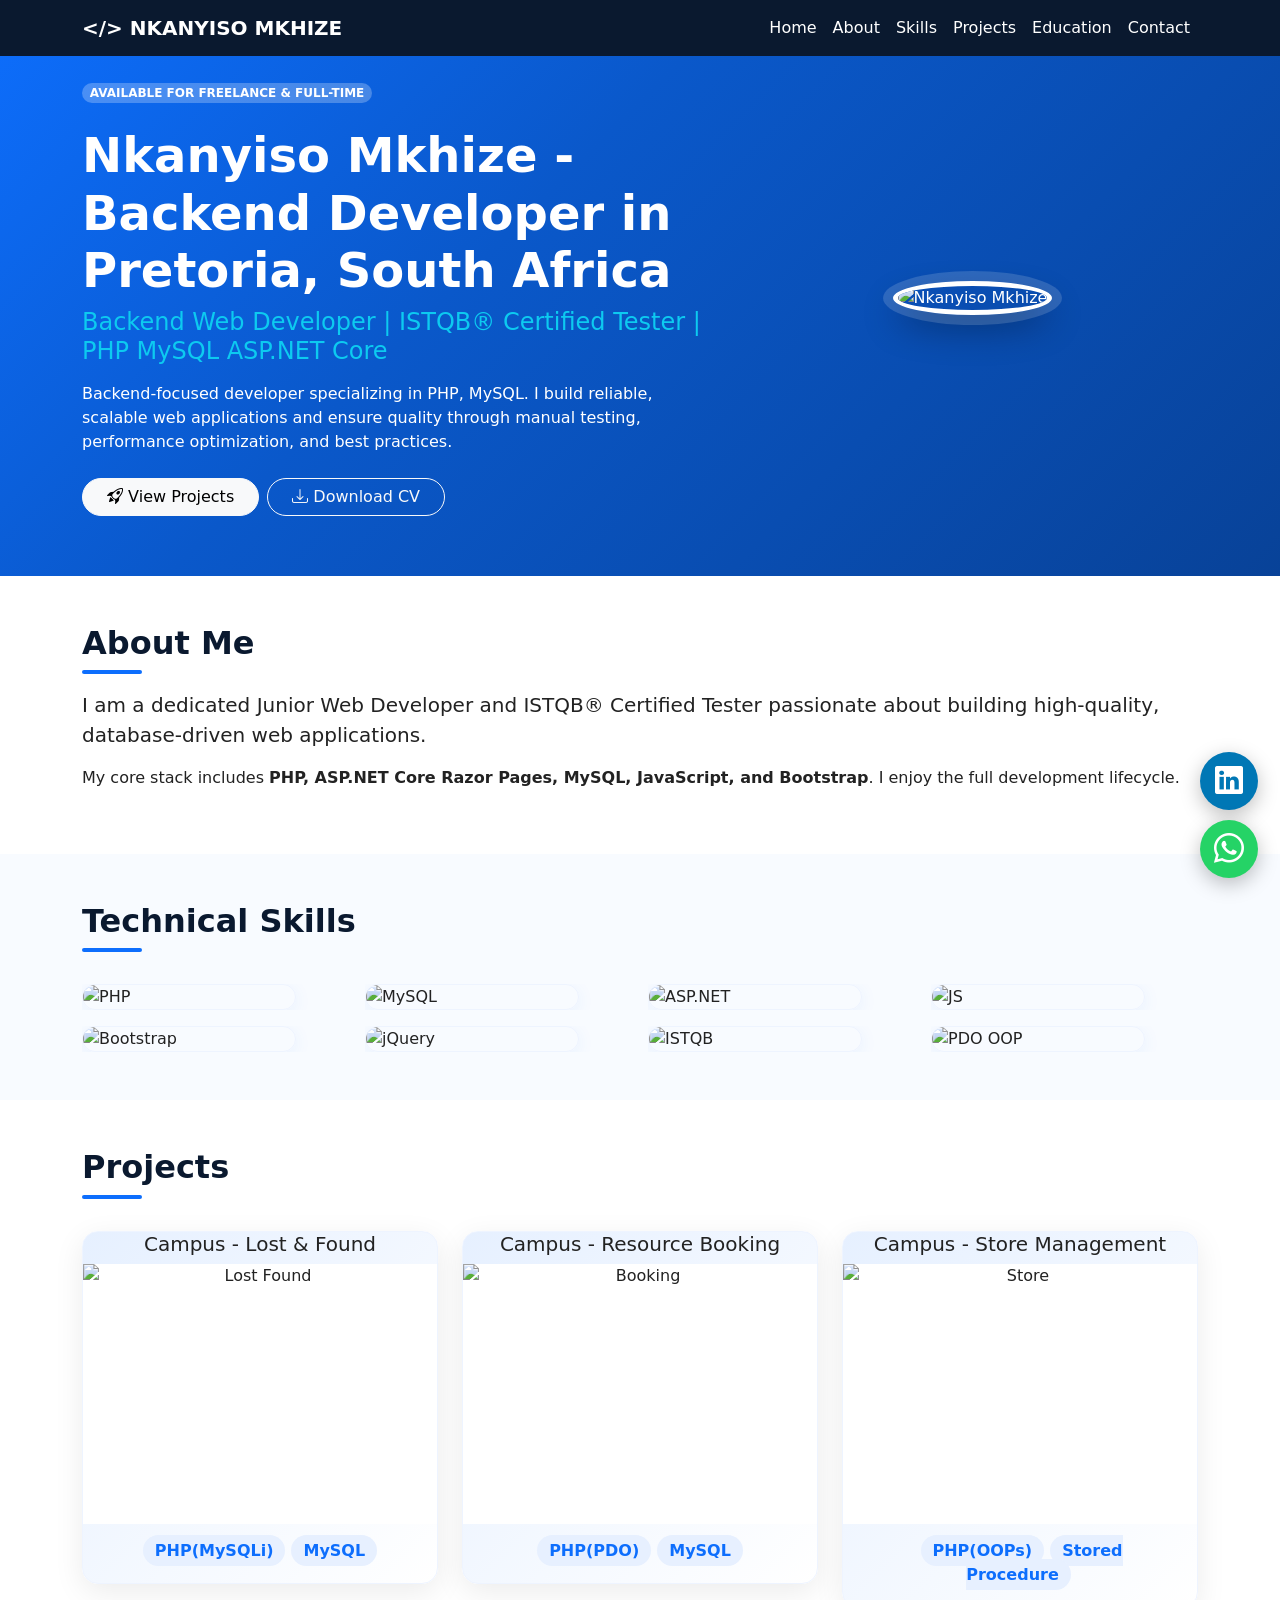
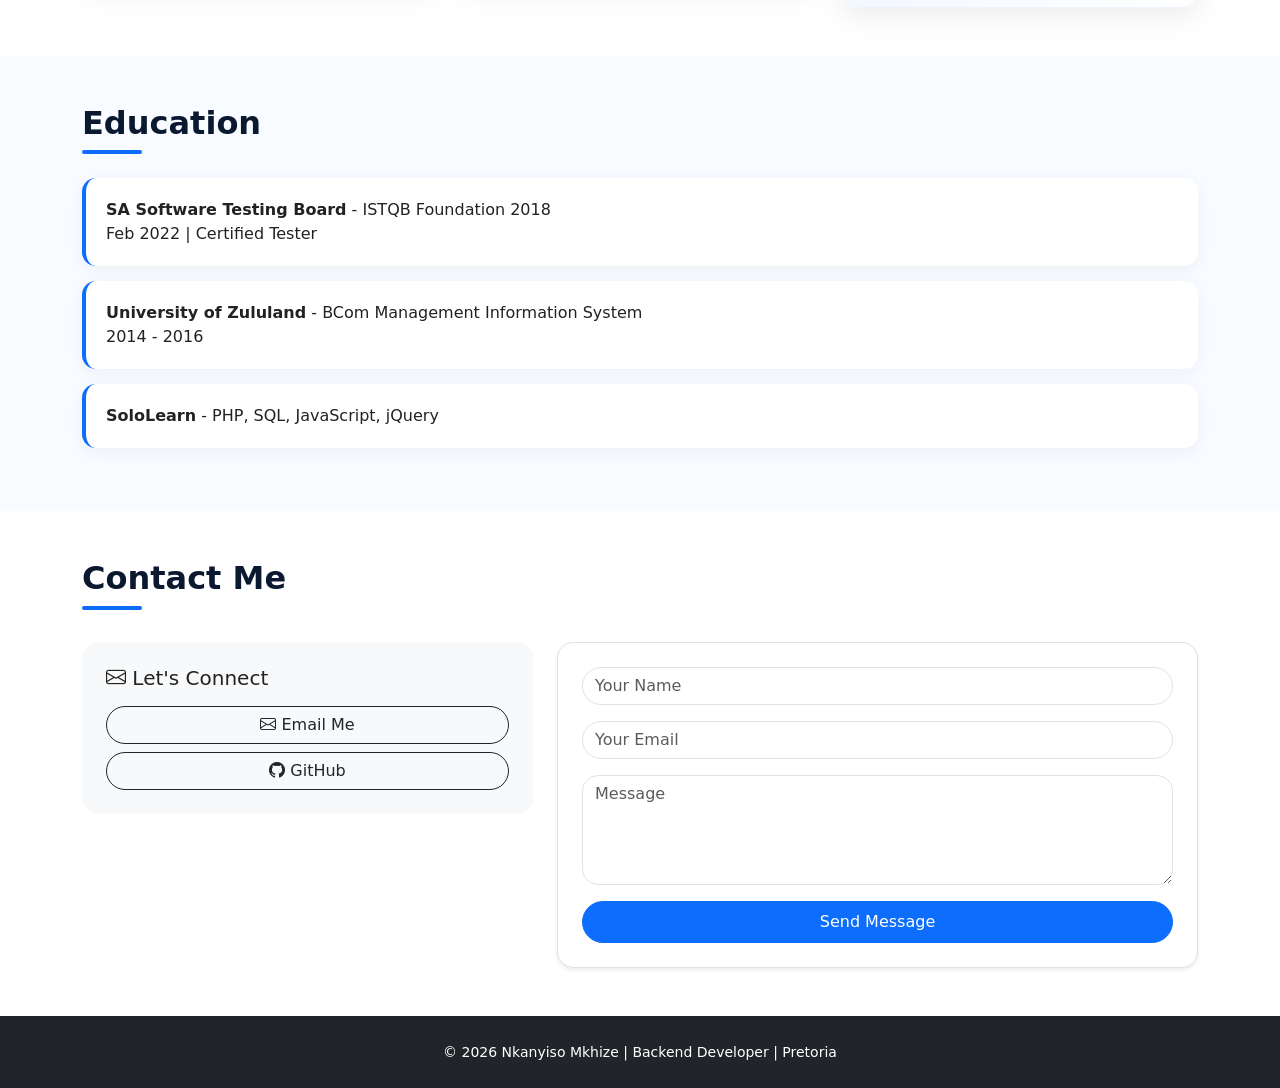
==== commit c2fa65f4: "Refactor index.html structure and content" ====
--- a/index.html
+++ b/index.html
@@ -4,46 +4,16 @@
   <meta charset="UTF-8">
   <meta name="viewport" content="width=device-width, initial-scale=1.0">
   <title>Nkanyiso Mkhize | Backend Developer PHP MySQL ASP.NET Core ISTQB Pretoria</title>
-  <meta name="description" content="Nkanyiso Mkhize - Backend Developer PHP, MySQL, ASP.NET Core & ISTQB Certified Tester in Pretoria, South Africa. I build secure, tested web apps with OOP, Stored Procedures & Bootstrap 5.">
-  <meta name="keywords" content="Nkanyiso Mkhize, Backend Developer Pretoria, PHP Developer South Africa, MySQL, ASP.NET Core, ISTQB Certified Tester">
-  <meta name="author" content="Nkanyiso Mkhize">
-  <link rel="canonical" href="https://nkanyisomkhize.com/">
-
-  <script async src="https://www.googletagmanager.com/gtag/js?id=G-KK8BMJY1P8"></script>
-  <script> window.dataLayer = window.dataLayer || []; function gtag(){dataLayer.push(arguments);} gtag('js', new Date()); gtag('config', 'G-KK8BMJY1P8'); </script>
-
-  <meta property="og:title" content="Nkanyiso Mkhize | Backend Developer PHP MySQL ASP.NET Core">
-  <meta property="og:description" content="Backend Developer & ISTQB Certified Tester. Portfolio: Shop Management System, Lost & Found, Resource Booking.">
-  <meta property="og:type" content="website">
-  <meta property="og:url" content="https://nkanyisomkhize.com/">
-  <meta property="og:image" content="https://nkanyisomkhize.com/assets/image/Nkanyiso_M.png">
-  <meta name="twitter:card" content="summary_large_image">
-
+  <meta name="description" content="Nkanyiso Mkhize - Backend Developer PHP, MySQL, ASP.NET Core & ISTQB Certified Tester in Pretoria, South Africa.">
   <link href="https://cdn.jsdelivr.net/npm/bootstrap@5.3.3/dist/css/bootstrap.min.css" rel="stylesheet">
   <link rel="stylesheet" href="https://cdn.jsdelivr.net/npm/bootstrap-icons@1.11.3/font/bootstrap-icons.css">
   <link href="assets/css/style_index.css" rel="stylesheet">
-
-  <script type="application/ld+json">
-  {
-    "@context": "https://schema.org",
-    "@type": "Person",
-    "name": "Nkanyiso Mkhize",
-    "jobTitle": "Backend Developer",
-    "address": {"@type": "PostalAddress", "addressLocality": "Pretoria", "addressCountry": "ZA"},
-    "knowsAbout": ["PHP", "MySQL", "ASP.NET Core", "ISTQB", "Stored Procedures", "OOP", "Bootstrap 5"],
-    "url": "https://nkanyisomkhize.com/",
-    "sameAs": ["https://github.com/nkanyisom20", "https://www.linkedin.com/in/nkanyiso-mkhize-16a75430a/"]
-  }
-  </script>
 </head>
 <body>
-
-<nav class="navbar navbar-expand-lg navbar-dark fixed-top" style="background:#0f172a;">
+<nav class="navbar navbar-expand-lg navbar-dark fixed-top">
   <div class="container">
     <a class="navbar-brand fw-bold" href="#">&lt;/&gt; NKANYISO MKHIZE</a>
-    <button class="navbar-toggler" type="button" data-bs-toggle="collapse" data-bs-target="#navbarNav" aria-controls="navbarNav" aria-expanded="false" aria-label="Toggle navigation">
-      <span class="navbar-toggler-icon"></span>
-    </button>
+    <button class="navbar-toggler" type="button" data-bs-toggle="collapse" data-bs-target="#navbarNav"><span class="navbar-toggler-icon"></span></button>
     <div class="collapse navbar-collapse" id="navbarNav">
       <ul class="navbar-nav ms-auto">
         <li class="nav-item"><a class="nav-link text-white" href="#">Home</a></li>
@@ -56,210 +26,146 @@
     </div>
   </div>
 </nav>
-
 <section class="hero">
   <div class="container">
     <div class="row align-items-center">
-      <div class="col-lg-7">
+      <div class="col-12 col-lg-7">
         <span class="badge bg-white bg-opacity-25 rounded-pill mb-3">AVAILABLE FOR FREELANCE & FULL-TIME</span>
         <h1 class="fw-bold display-5 mt-2">Nkanyiso Mkhize - Backend Developer in Pretoria, South Africa</h1>
         <h2 class="text-info fw-light h4">Backend Web Developer | ISTQB® Certified Tester | PHP MySQL ASP.NET Core</h2>
-        <p class="mt-3">Backend-focused developer specializing in PHP, MySQL. I build reliable, scalable web applications and ensure quality through manual testing, performance optimization, and best practices. Certified Tester ISTQB Foundation Level.</p>
-        <div class="mt-4 d-flex gap-3">
+        <p class="mt-3">Backend-focused developer specializing in PHP, MySQL. I build reliable, scalable web applications and ensure quality through manual testing, performance optimization, and best practices.</p>
+        <div class="mt-4 d-flex flex-wrap gap-2 justify-content-center justify-content-lg-start">
           <a href="#projects" class="btn btn-light rounded-pill px-4"><i class="bi bi-rocket-takeoff"></i> View Projects</a>
-          <a href="assets/uploads/Curriculum Vitae of Mkhize Nkanyiso.pdf" target="_blank" rel="noopener" class="btn btn-outline-light rounded-pill px-4" download><i class="bi bi-download"></i> Download CV</a>
+          <a href="assets/uploads/Curriculum Vitae of Mkhize Nkanyiso.pdf" target="_blank" class="btn btn-outline-light rounded-pill px-4"><i class="bi bi-download"></i> Download CV</a>
         </div>
       </div>
-      <div class="col-lg-5 text-center mt-5 mt-lg-0">
-        <img src="assets/image/Nkanyiso_M.png" class="hero-img" alt="Nkanyiso Mkhize Backend Developer PHP MySQL Pretoria" width="400" height="400" fetchpriority="high">
+      <div class="col-12 col-lg-5 text-center mt-5 mt-lg-0">
+        <img src="assets/image/Nkanyiso_M.png" class="hero-img img-fluid" alt="Nkanyiso Mkhize" width="260" height="260">
       </div>
     </div>
   </div>
 </section>
-
 <section id="about" class="py-5 bg-white">
   <div class="container">
-    <h2 class="fw-bold">About Me</h2>
-    <div class="blue-line mb-4" style="width:60px; height:4px; background:#0d6efd;"></div>
-    <p class="lead">I am a dedicated Junior Web Developer and ISTQB® Certified Tester passionate about building high-quality, database-driven web applications.</p>
-    <p>My core stack includes <strong>PHP, ASP.NET Core Razor Pages, MySQL, JavaScript, and Bootstrap</strong>. I enjoy the full development lifecycle — from designing intuitive, responsive front-end interfaces to building secure and scalable back-end logic and optimizing database performance.</p>
-    <p>As an <strong>ISTQB Certified Tester</strong>, I bring a unique advantage: I don't just write code, I ensure it works flawlessly.</p>
+    <h2 class="section-title">About Me</h2>
+    <p class="lead mt-3">I am a dedicated Junior Web Developer and ISTQB® Certified Tester passionate about building high-quality, database-driven web applications.</p>
+    <p>My core stack includes <strong>PHP, ASP.NET Core Razor Pages, MySQL, JavaScript, and Bootstrap</strong>. I enjoy the full development lifecycle.</p>
   </div>
 </section>
-
 <section id="skills" class="py-5">
   <div class="container">
     <h2 class="section-title h3">Technical Skills</h2>
     <div class="row g-3 mt-3">
-      <div class="col-6 col-md-3"><div class="skill-card"><img src="assets/image/skills_set_1.jpg" alt="PHP skill - Nkanyiso Mkhize" loading="lazy"></div></div>
-      <div class="col-6 col-md-3"><div class="skill-card"><img src="assets/image/skills_set_2.jpg" alt="MySQL database skill" loading="lazy"></div></div>
-      <div class="col-6 col-md-3"><div class="skill-card"><img src="assets/image/skills_set_3.jpg" alt="ASP.NET Core skill" loading="lazy"></div></div>
-      <div class="col-6 col-md-3"><div class="skill-card"><img src="assets/image/skills_set_4.jpg" alt="JavaScript skill" loading="lazy"></div></div>
-      <div class="col-6 col-md-3"><div class="skill-card"><img src="assets/image/skills_set_5.jpg" alt="Bootstrap 5 HTML5 skill" loading="lazy"></div></div>
-      <div class="col-6 col-md-3"><div class="skill-card"><img src="assets/image/skills_set_6.jpg" alt="jQuery skill" loading="lazy"></div></div>
-      <div class="col-6 col-md-3"><div class="skill-card"><img src="assets/image/skills_set_7.jpg" alt="ISTQB Testing skill" loading="lazy"></div></div>
-      <div class="col-6 col-md-3"><div class="skill-card"><img src="assets/image/skills_set_8.jpg" alt="PDO OOP Stored Procedures skill" loading="lazy"></div></div>
+      <div class="col-6 col-md-3"><div class="skill-card"><img src="assets/image/skills_set_1.jpg" alt="PHP" loading="lazy" class="img-fluid"></div></div>
+      <div class="col-6 col-md-3"><div class="skill-card"><img src="assets/image/skills_set_2.jpg" alt="MySQL" loading="lazy" class="img-fluid"></div></div>
+      <div class="col-6 col-md-3"><div class="skill-card"><img src="assets/image/skills_set_3.jpg" alt="ASP.NET" loading="lazy" class="img-fluid"></div></div>
+      <div class="col-6 col-md-3"><div class="skill-card"><img src="assets/image/skills_set_4.jpg" alt="JS" loading="lazy" class="img-fluid"></div></div>
+      <div class="col-6 col-md-3"><div class="skill-card"><img src="assets/image/skills_set_5.jpg" alt="Bootstrap" loading="lazy" class="img-fluid"></div></div>
+      <div class="col-6 col-md-3"><div class="skill-card"><img src="assets/image/skills_set_6.jpg" alt="jQuery" loading="lazy" class="img-fluid"></div></div>
+      <div class="col-6 col-md-3"><div class="skill-card"><img src="assets/image/skills_set_7.jpg" alt="ISTQB" loading="lazy" class="img-fluid"></div></div>
+      <div class="col-6 col-md-3"><div class="skill-card"><img src="assets/image/skills_set_8.jpg" alt="PDO OOP" loading="lazy" class="img-fluid"></div></div>
     </div>
   </div>
 </section>
-
 <section id="projects" class="py-5 bg-white">
 <div class="container">
-  <h2 class="section-title h3">Projects - PHP MySQL Portfolio</h2>
+  <h2 class="section-title h3">Projects</h2>
   <div class="row g-4 mt-2">
-    <div class="col-md-4">
+    <div class="col-12 col-sm-6 col-lg-4">
       <div class="project-card">
         <h3 class="h5">Campus - Lost & Found</h3>
-        <div class="flip-box">
+        <div class="flip-box" onclick="this.classList.toggle('active')">
           <div class="flip-inner">
-            <div class="flip-front">
-              <img src="assets/uploads/lost_found.png" alt="Campus Lost and Found System PHP MySQLi project by Nkanyiso Mkhize" class="project-img" loading="lazy" width="400" height="250">
-            </div>
-            <div class="flip-back">
-              <p class="small mb-3">Secure system to manage lost ID Cards, Certificates & Drivers License. Features: Report L&F, Collect verification</p>
-              <div class="d-flex gap-2">
-                <a href="https://lostandfound.byethost4.com/" target="_blank" rel="noopener" class="btn btn-light btn-sm">Live Demo</a>
-                <a href="https://github.com/nkanyisom20/lostandfound" target="_blank" rel="noopener" class="btn btn-outline-light btn-sm">GitHub</a>
-              </div>
-            </div>
+            <div class="flip-front"><img src="assets/uploads/lost_found.png" alt="Lost Found" class="project-img img-fluid" loading="lazy"></div>
+            <div class="flip-back"><p class="small mb-3">Secure system to manage lost ID Cards, Certificates & Drivers License.</p><div class="d-flex gap-2"><a href="https://lostandfound.byethost4.com/" target="_blank" class="btn btn-light btn-sm">Live Demo</a><a href="https://github.com/nkanyisom20/lostandfound" target="_blank" class="btn btn-outline-light btn-sm">GitHub</a></div></div>
           </div>
         </div>
-        <span class="badge-tech">PHP(MySQLi)</span> <span class="badge-tech">MySQL</span>
+        <span class="badge-tech">PHP(MySQLi)</span><span class="badge-tech">MySQL</span>
       </div>
     </div>
-    <div class="col-md-4">
+    <div class="col-12 col-sm-6 col-lg-4">
       <div class="project-card">
         <h3 class="h5">Campus - Resource Booking</h3>
-        <div class="flip-box">
+        <div class="flip-box" onclick="this.classList.toggle('active')">
           <div class="flip-inner">
-            <div class="flip-front">
-              <img src="assets/uploads/int_com_res_book.png" alt="Campus Resource Booking System PHP PDO MySQL - Rooms Equipment" class="project-img" loading="lazy" width="400" height="250">
-            </div>
-            <div class="flip-back">
-              <p class="small mb-3">Rooms, Equipment, Sports Grounds - Availability check + Booking approval</p>
-              <div class="d-flex gap-2">
-                <a href="https://booksystem.byethost11.com/" target="_blank" rel="noopener" class="btn btn-light btn-sm">Live Demo</a>
-                <a href="https://github.com/nkanyisom20/internal_resources_booking" target="_blank" rel="noopener" class="btn btn-outline-light btn-sm">GitHub</a>
-              </div>
-            </div>
+            <div class="flip-front"><img src="assets/uploads/int_com_res_book.png" alt="Booking" class="project-img img-fluid" loading="lazy"></div>
+            <div class="flip-back"><p class="small mb-3">Rooms, Equipment, Sports Grounds - Availability check + Booking approval</p><div class="d-flex gap-2"><a href="https://booksystem.byethost11.com/" target="_blank" class="btn btn-light btn-sm">Live Demo</a><a href="https://github.com/nkanyisom20/internal_resources_booking" target="_blank" class="btn btn-outline-light btn-sm">GitHub</a></div></div>
           </div>
         </div>
-        <span class="badge-tech">PHP(PDO)</span> <span class="badge-tech">MySQL</span>
+        <span class="badge-tech">PHP(PDO)</span><span class="badge-tech">MySQL</span>
       </div>
     </div>
-    <div class="col-md-4">
+    <div class="col-12 col-sm-6 col-lg-4">
       <div class="project-card">
         <h3 class="h5">Campus - Store Management</h3>
-        <div class="flip-box">
+        <div class="flip-box" onclick="this.classList.toggle('active')">
           <div class="flip-inner">
-            <div class="flip-front">
-              <img src="assets/uploads/store_management.png" alt="Store Management System PHP OOP MySQL - Stock In Out Supplier" class="project-img" loading="lazy" width="400" height="250">
-            </div>
-            <div class="flip-back">
-              <p class="small mb-3">Inventory tracking: Stock-in, Stock-out, Low stock alerts, Supplier management. Built with OOP, Stored Procedures.</p>
-              <div class="d-flex gap-2">
-                <a href="http://storemanagement.byethost7.com/" target="_blank" rel="noopener" class="btn btn-light btn-sm">Live Demo</a>
-                <a href="https://github.com/nkanyisom20/store_management" target="_blank" rel="noopener" class="btn btn-outline-light btn-sm">GitHub</a>
-              </div>
-            </div>
+            <div class="flip-front"><img src="assets/uploads/store_management.png" alt="Store" class="project-img img-fluid" loading="lazy"></div>
+            <div class="flip-back"><p class="small mb-3">Inventory tracking: Stock-in, Stock-out, Low stock alerts. Built with OOP, Stored Procedures.</p><div class="d-flex gap-2"><a href="http://storemanagement.byethost7.com/" target="_blank" class="btn btn-light btn-sm">Live Demo</a><a href="https://github.com/nkanyisom20/store_management" target="_blank" class="btn btn-outline-light btn-sm">GitHub</a></div></div>
           </div>
         </div>
-        <span class="badge-tech">PHP(OOPs)</span> <span class="badge-tech">MySQL Stored Procedure</span>
+        <span class="badge-tech">PHP(OOPs)</span><span class="badge-tech">Stored Procedure</span>
       </div>
     </div>
   </div>
 </div>
 </section>
-
 <section id="education" class="py-5">
   <div class="container">
     <h2 class="section-title h3">Education</h2>
-    <div class="mt-4 col-lg-12">
-      <div class="timeline-card"><strong>South African-Software Testing Qualifications Board</strong> - ISTQB Foundation Syllabus 2018 <br> Feb 2022 | Certified Tester</div>
-      <div class="timeline-card"><strong>University of Zululand </strong> - Bachelor of Commerce(Management Information System)<br>2014 - 2016 | KwaDlangezwa Campus</div>
-      <div class="timeline-card"><strong>SoloLearn</strong> - PHP Tutorial, SQL Fundamental, Intro JavaScript Certificate, jQuery</div>
-      <div class="timeline-card"><strong>Makhedama High School</strong> - Senior Certificate</div>
+    <div class="mt-4 col-12 col-lg-12">
+      <div class="timeline-card"><strong>SA Software Testing Board</strong> - ISTQB Foundation 2018 <br> Feb 2022 | Certified Tester</div>
+      <div class="timeline-card"><strong>University of Zululand</strong> - BCom Management Information System<br>2014 - 2016</div>
+      <div class="timeline-card"><strong>SoloLearn</strong> - PHP, SQL, JavaScript, jQuery</div>
     </div>
   </div>
 </section>
-
 <section id="contact" class="py-5 bg-white">
 <div class="container">
   <h2 class="section-title h3">Contact Me</h2>
   <div class="row g-4 mt-2">
-    <div class="col-md-5">
+    <div class="col-12 col-md-5">
       <div class="p-4 bg-light rounded-4"><h3 class="h5"><i class="bi bi-envelope"></i> Let's Connect</h3>
-        <a href="mailto:mnkanyiso30@gmail.com" class="btn btn-outline-dark w-100 rounded-pill"><i class="bi bi-envelope"></i> Email Me</a>
-        <a href="https://github.com/nkanyisom20" target="_blank" rel="noopener" class="btn btn-outline-dark w-100 rounded-pill mt-2"><i class="bi bi-github"></i> GitHub</a>
+        <a href="mailto:mnkanyiso30@gmail.com" class="btn btn-outline-dark w-100 rounded-pill mt-2"><i class="bi bi-envelope"></i> Email Me</a>
+        <a href="https://github.com/nkanyisom20" target="_blank" class="btn btn-outline-dark w-100 rounded-pill mt-2"><i class="bi bi-github"></i> GitHub</a>
       </div>
     </div>
-    <div class="col-md-7">
+    <div class="col-12 col-md-7">
       <div id="formStatus"></div>
       <form class="p-4 border rounded-4 shadow-sm bg-white" action="https://formsubmit.co/mnkanyiso30@gmail.com" method="POST" id="contactForm">
         <input type="text" name="name" class="form-control rounded-pill mb-3" placeholder="Your Name" required>
         <input type="email" name="email" class="form-control rounded-pill mb-3" placeholder="Your Email" required>
         <textarea name="message" class="form-control rounded-4 mb-3" rows="4" placeholder="Message" required></textarea>
         <input type="hidden" name="_captcha" value="false">
-        <input type="hidden" name="_subject" value="New portfolio message from Nkanyiso.dev">
-        <input type="hidden" name="_template" value="table">
         <button type="submit" id="sendBtn" class="btn btn-primary w-100 rounded-pill py-2">Send Message</button>
       </form>
     </div>
   </div>  
 </div>
 </section>
-
-<footer class="py-4 bg-dark text-white text-center">
-  <small>© 2026 Nkanyiso Mkhize | Backend Developer PHP MySQL ASP.NET Core | Pretoria, South Africa</small>
-</footer>
-
-<a href="https://www.linkedin.com/in/nkanyiso-mkhize-16a75430a/" target="_blank" rel="noopener" class="float-btn li-float" title="My LinkedIn"><i class="bi bi-linkedin"></i></a>
-<a href="https://wa.me/+27718407522?text=Hi%20Nkanyiso%20-%20I%20saw%20your%20portfolio!" target="_blank" rel="noopener" class="float-btn wa-float" title="Chat on WhatsApp"><i class="bi bi-whatsapp"></i></a>
-
+<footer class="py-4 bg-dark text-white text-center"><small>© 2026 Nkanyiso Mkhize | Backend Developer | Pretoria</small></footer>
+<a href="https://www.linkedin.com/in/nkanyiso-mkhize-16a75430a/" target="_blank" class="float-btn li-float"><i class="bi bi-linkedin"></i></a>
+<a href="https://wa.me/+27718407522" target="_blank" class="float-btn wa-float"><i class="bi bi-whatsapp"></i></a>
 <script src="https://cdn.jsdelivr.net/npm/bootstrap@5.3.3/dist/js/bootstrap.bundle.min.js"></script>
 <script>
-// 1. Close navbar on link click
 document.querySelectorAll('.nav-link').forEach(link => {
   link.addEventListener('click', () => {
-    const navbarCollapse = document.getElementById('navbarNav');
-    if(navbarCollapse.classList.contains('show')){
-      const bsCollapse = new bootstrap.Collapse(navbarCollapse);
-      bsCollapse.hide();
-    }
+    const nav = document.getElementById('navbarNav');
+    if(nav.classList.contains('show')) new bootstrap.Collapse(nav).hide();
   });
 });
-
-// 2. Fixed contact form handling
-const contactForm = document.getElementById('contactForm');
-const sendBtn = document.getElementById('sendBtn');
-const formStatus = document.getElementById('formStatus');
-
-contactForm.addEventListener('submit', function(e){
+const form=document.getElementById('contactForm');
+form.addEventListener('submit', async(e)=>{
   e.preventDefault();
-  sendBtn.textContent = 'Sending...';
-  sendBtn.disabled = true;
-  formStatus.innerHTML = '';
-
-  const formData = new FormData(contactForm);
-
-  fetch(contactForm.action, {
-    method: 'POST',
-    body: formData,
-    headers: { 'Accept': 'application/json' }
-  }).then(response => {
-    if(response.ok){
-      formStatus.innerHTML = '<div class="alert alert-success">✅ Message Successfully Sent! I will reply soon.</div>';
-      contactForm.reset();
-    } else {
-      throw new Error('Failed');
-    }
-  }).catch(() => {
-    formStatus.innerHTML = '<div class="alert alert-danger">❌ Failed to send. Please email me directly at mnkanyiso30@gmail.com</div>';
-  }).finally(() => {
-    sendBtn.textContent = 'Send Message';
-    sendBtn.disabled = false;
-    setTimeout(()=>{ formStatus.innerHTML=''; }, 5000);
-  });
+  const btn=document.getElementById('sendBtn');
+  const status=document.getElementById('formStatus');
+  btn.textContent='Sending...'; btn.disabled=true;
+  try{
+    const res=await fetch(form.action,{method:'POST', body:new FormData(form), headers:{'Accept':'application/json'}});
+    if(res.ok){ status.innerHTML='<div class="alert alert-success">✅ Message Sent!</div>'; form.reset(); }
+    else throw new Error();
+  }catch{ status.innerHTML='<div class="alert alert-danger">❌ Failed. Email mnkanyiso30@gmail.com</div>'; }
+  finally{ btn.textContent='Send Message'; btn.disabled=false; setTimeout(()=>status.innerHTML='',5000); }
 });
 </script>
 </body>
